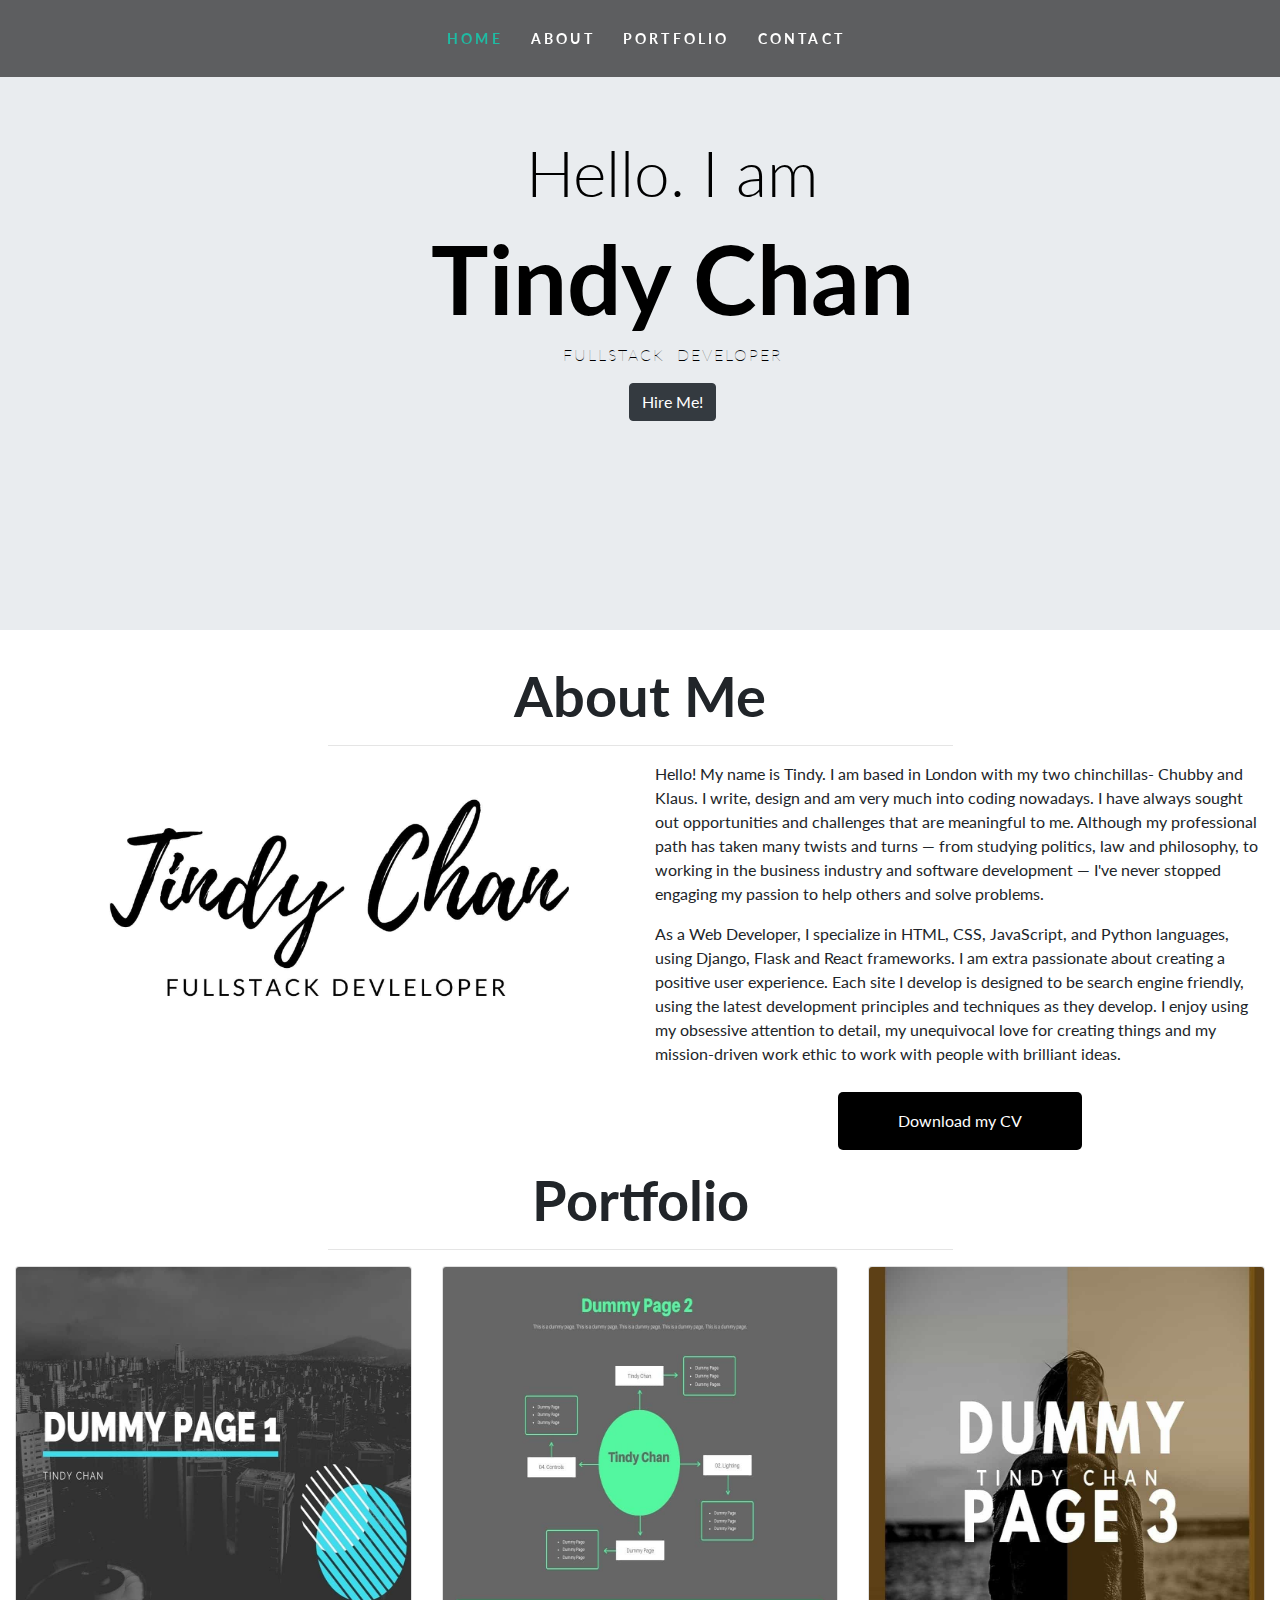
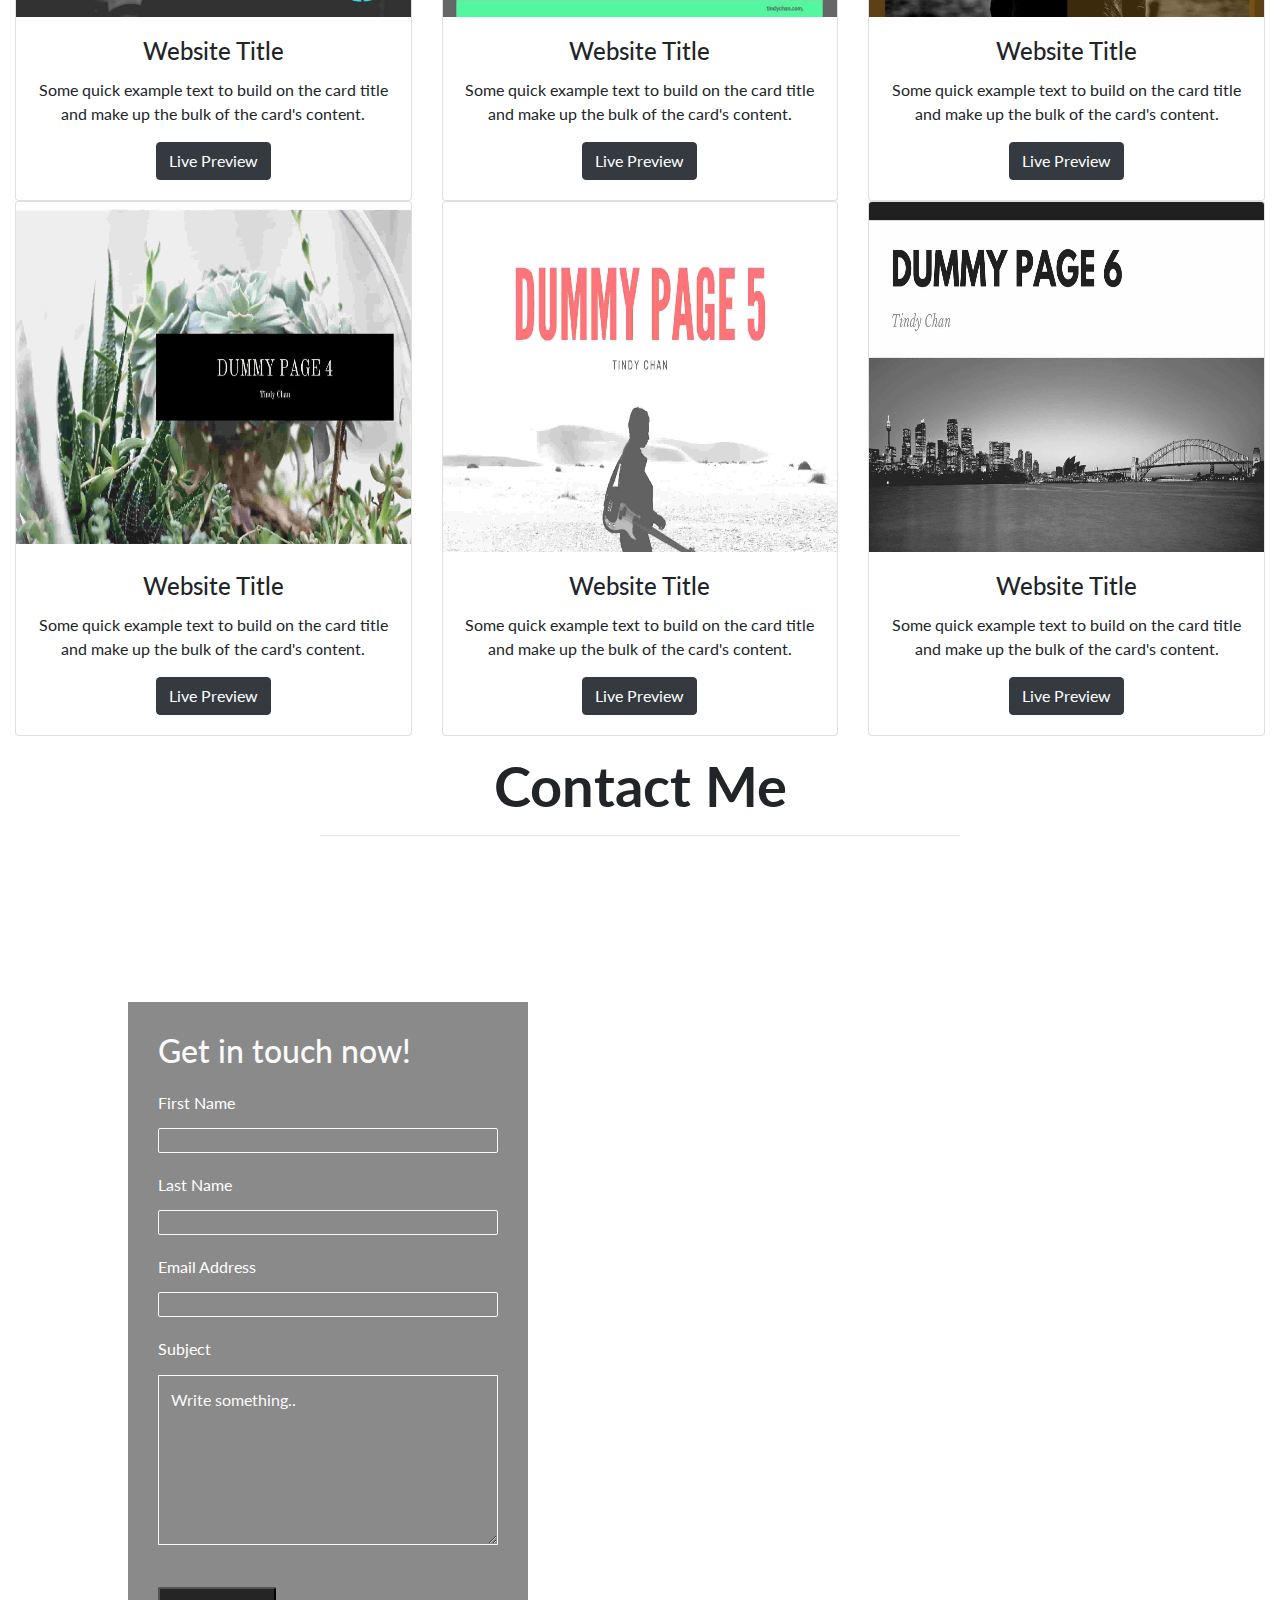
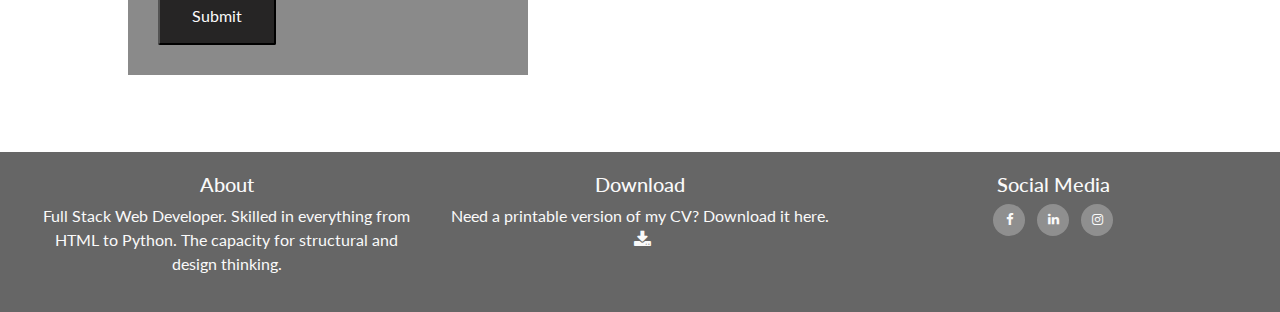
==== index.html @ 64ea7c73 "Edit width and height of logo in about section" ====
<!DOCTYPE html>
<html lang="en">
   <head>
      <meta charset="UTF-8">
      <meta name="viewport" content="width=device-width, initial-scale=1.0">
      <meta name="description" content="This is Tindy Chan's portfolio.">
      <meta name="theme-color" content="#ffffff">
      <link rel="stylesheet" href="css/bootstrap.min.css">
      <link rel="stylesheet" href="https://stackpath.bootstrapcdn.com/font-awesome/4.7.0/css/font-awesome.min.css" integrity="sha384-wvfXpqpZZVQGK6TAh5PVlGOfQNHSoD2xbE+QkPxCAFlNEevoEH3Sl0sibVcOQVnN" crossorigin="anonymous">
      <link href="assets/css/style.css" rel="stylesheet" type="text/css" />
      <title>Tindy Chan</title>
   </head>
   <body data-spy="scroll" data-target="#navbarResponsive">
      <!--Navigation Start-->
      <nav class="navbar navbar-expand-lg navbar-dark bg-dark fixed-top">
         <button class="navbar-toggler" type="button" data-toggle="collapse" data-target="#navbarResponsive">
         <span class="navbar-toggler-icon"></span>
         </button>
         <div class="collapse navbar-collapse" id="navbarResponsive">
            <ul class="navbar-nav mx-auto">
               <li class="nav-item">
                  <a class="nav-link" href="#home">Home</a>
               </li>
               <li class="nav-item">
                  <a class="nav-link" href="#about">About</a>
               </li>
               <li class="nav-item">
                  <a class="nav-link" href="#portfolio">Portfolio</a>
               </li>
               <li class="nav-item">
                  <a class="nav-link" href="#contact">Contact</a>
               </li>
            </ul>
         </div>
      </nav>
      <!--Navigation End-->
      <section id="home">
         <!--Landing Page Start-->
         <div class="jumbotron text-center">
            <div class="intro">
               <h5>Hello. I am </h5>
               <h1>Tindy Chan</h1>
               <p>Fullstack Developer</p>
               <a href="#contact" target="_blank" class="btn btn-dark">Hire Me!</a>
            </div>
         </div>
      </section>
      <!--Landing Page End-->
      <!--About Start -->
      <section id="about" class="offset container-fluid mt-3">
         <div class="post-heading text-center">
            <h3 class="display-4 font-weight-bold">About Me</h3>
            <hr class="w-50 mx-auto">
         </div>
         <div class="row">
            <div class="col-lg-6 col-md-6 col-12">
               <img src="assets/img/p.jpg" width="1024" height="768" alt="logo" class="img-fluid">
            </div>
            <div class="col-lg-6 col-md-6 col-12">
               <p>
                  Hello! My name is Tindy. 
                  I am based in London with my two chinchillas- Chubby and Klaus. 
                  I write, design and am very much into coding nowadays. 
                  I have always sought out opportunities and challenges that are meaningful to me. 
                  Although my professional path has taken many twists and turns — from studying politics, law and philosophy, to working in the business industry and software development — I've never stopped engaging my passion to help others and solve problems.
               <p>
               <p>
                  As a Web Developer, I specialize in HTML, CSS, JavaScript, and Python languages, using Django, Flask and React frameworks.
                  I am extra passionate about creating a positive user experience. 
                  Each site I develop is designed to be search engine friendly, using the latest development principles and techniques as they develop. 
                  I enjoy using my obsessive attention to detail, my unequivocal love for creating things and my mission-driven work ethic to work with people with brilliant ideas.
               <p>
               <div class="text-center">
                  <a href="assets/cv/cv.pdf" class="btn btn-dark" role="button" aria-pressed="true" download="tindychancv">Download my CV</a>
               </div>
            </div>
         </div>
      </section>
      <!--About End-->
      <!--Portfolio -->
      <section id="portfolio" class="offset container-fluid mt-3">
         <div class="post-heading text-center">
            <h3 class="display-4 font-weight-bold">Portfolio</h3>
            <hr class="w-50 mx-auto">
         </div>
         <div class="row">
            <div class="col-lg-4 col-md-6 col-12 pn-5 text-center">
               <div class="card">
                  <img src="assets/img/dummypage1.jpg" class="card-img-top" width="350" height="350" alt="Dummy Page">
                  <div class="card-body">
                     <h4 class="card-title">Website Title</h4>
                     <p class="card-text">Some quick example text to build on the card title and make up the bulk of the card's content.</p>
                     <a href="#" class="btn btn-dark">Live Preview</a>
                  </div>
               </div>
            </div>
            <div class="col-lg-4 col-md-6 col-12 pn-5 text-center">
               <div class="card">
                  <img src="assets/img/dummypage2.jpg" class="card-img-top" width="350" height="350" alt="Dummy Page">
                  <div class="card-body">
                     <h4 class="card-title">Website Title</h4>
                     <p class="card-text">Some quick example text to build on the card title and make up the bulk of the card's content.</p>
                     <a href="#" class="btn btn-dark">Live Preview</a>
                  </div>
               </div>
            </div>
            <div class="col-lg-4 col-md-6 col-12 pn-5 text-center">
               <div class="card">
                  <img src="assets/img/dummypage3.jpg" class="card-img-top" width="350" height="350" alt="Dummy Page">
                  <div class="card-body">
                     <h4 class="card-title">Website Title</h4>
                     <p class="card-text">Some quick example text to build on the card title and make up the bulk of the card's content.</p>
                     <a href="#" class="btn btn-dark">Live Preview</a>
                  </div>
               </div>
            </div>
            <div class="col-lg-4 col-md-6 col-12 pn-5 text-center">
               <div class="card">
                  <img src="assets/img/dummypage4.jpg" class="card-img-top" width="350" height="350" alt="Dummy Page">
                  <div class="card-body">
                     <h4 class="card-title">Website Title</h4>
                     <p class="card-text">Some quick example text to build on the card title and make up the bulk of the card's content.</p>
                     <a href="#" class="btn btn-dark">Live Preview</a>
                  </div>
               </div>
            </div>
            <div class="col-lg-4 col-md-6 col-12 pn-5 text-center">
               <div class="card">
                  <img src="assets/img/dummypage5.jpg" class="card-img-top" width="350" height="350" alt="Dummy Page">
                  <div class="card-body">
                     <h4 class="card-title">Website Title</h4>
                     <p class="card-text">Some quick example text to build on the card title and make up the bulk of the card's content.</p>
                     <a href="#" class="btn btn-dark">Live Preview</a>
                  </div>
               </div>
            </div>
            <div class="col-lg-4 col-md-6 col-12 pn-5 text-center">
               <div class="card">
                  <img src="assets/img/dummypage6.jpg" class="card-img-top" width="350" height="350" alt="Dummy Page">
                  <div class="card-body">
                     <h4 class="card-title">Website Title</h4>
                     <p class="card-text">Some quick example text to build on the card title and make up the bulk of the card's content.</p>
                     <a href="#" class="btn btn-dark">Live Preview</a>
                  </div>
               </div>
            </div>
         </div>
      </section>
      <!--Portfolio End -->
      <!--Contact Start-->
      <section id="contact" class="offset container-fluid mt-3 p-0">
         <div class="post-heading text-center">
            <h3 class="display-4 font-weight-bold">Contact Me</h3>
            <hr class="w-50 mx-auto">
         </div>
      <div class="form-section">
         <form method="POST" action="https://formdump.codeinstitute.net/" class="contactme">
            <h2>Get in touch now!</h2>
            <label for="fname">First Name</label>
            <input type="text" id="fname" name="first_name" class="text-input" required />
            <label for="lname">Last Name</label>
            <input type="text" id="lname" name="last_name" class="text-input" required/>
            <label for="email">Email Address</label>
            <input id="email" type="email" name="email_address" class="text-input" required/>
            <label for="subject">Subject</label>
            <textarea id="subject" name="subject" placeholder="Write something.." style="height:170px" required></textarea>
            <input type="submit" value="Submit" class="submit"/>
         </form>
      </div>
      </section>
      <!--Contact End-->
      <!--Footer Start-->
      <footer class="container-fluid">
         <div id="footer-details" class="row">
            <div class="col-sm-4">
               <h5 class="uppercase general-sub">About</h5>
               <p class="inline-block">
                  Full Stack Web Developer. Skilled in everything from HTML to Python. The capacity for structural and design thinking.
               </p>
            </div>
            <div class="col-sm-4">
               <h5 class="uppercase general-sub">Download</h5>
               <p class="inline-block">
                  Need a printable version of my CV? Download it here.
                  <a href="assets/cv/cv.pdf" target="_blank" class="cv-pdf">
                  <i class="fa fa-download" aria-hidden="true"></i>
                  <span class="sr-only">Download link.</span>
                  </a>
               </p>
            </div>
            <div class="col-sm-4">
               <h5 class="uppercase general-sub">Social Media</h5>
               <ul class="list-inline social-links">
                  <li class="list-inline-item">
                     <a target="_blank" rel="noopener" href="https://www.facebook.com/profile.php?id=589057347">
                     <i class="fa fa-facebook" aria-hidden="true"></i>
                     <span class="sr-only">Facebook</span>
                     </a>
                  </li>
                  <li class="list-inline-item">
                     <a target="_blank" rel="noopener" href="https://www.linkedin.com/in/tindychan/">
                     <i class="fa fa-linkedin" aria-hidden="true"></i>
                     <span class="sr-only">LinkedIn</span>
                     </a>
                  </li>
                  <li class="list-inline-item">
                     <a target="_blank" rel="noopener" href="https://www.instagram.com/tindy.c/?hl=en">
                     <i class="fa fa-instagram" aria-hidden="true"></i>
                     <span class="sr-only">Instagram</span>
                     </a>
                  </li>
               </ul>
            </div>
         </div>
      </footer>
      <!--Footer End-->
      <!--Script Source Files-->
      <script src="js/jquery.min.js"></script>
      <script src="js/bootstrap.min.js"></script>
      <script src="js/script.js"></script>
      <!--End Script Source Files-->
   </body>
</html>
---- assets/css/style.css ----
@import url('https://fonts.googleapis.com/css2?family=Lato:ital@1&family=Oswald:wght@200&display=swap');

body {
    font-family: 'Lato', sans-serif;
    margin: 0;
    padding: 0;
    box-sizing: border-box;
    overflow-x: hidden;
}

/* -----------------------Header */

.navbar {
    overflow: hidden;
    position: fixed;
    width: 100%;
    text-transform: uppercase;
    font-size: 14px;
    font-weight: 700;
    letter-spacing: 0.2rem;
    background: rgba(0, 0, 0, 0.6) !important;
    padding: 20px 0;
}

.navbar-dark .navbar-nav .nav-link {
    color: #ffffff;
    padding-left: 20px;
}

.navbar-dark .navbar-nav .nav-link.active,
.navbar-dark .navbar-nav .nav-link:hover{
    color: #1ebba3;
}

.jumbotron{
    background-image: url(https://images.unsplash.com/photo-1474929743204-8f756140cb14?ixlib=rb-1.2.1&ixid=eyJhcHBfaWQiOjEyMDd9&auto=format&fit=crop&w=1950&q=80);
    height: 80vh;
    background-size: cover;
    background-position: center;
    color: #ffffff;
    border-radius: 0px !important;
    z-index: 1;
}

.jumbotron h5 {
    font-size: 4em;
    font-weight: 300;
    color: #000000;
}

.jumbotron h1 {
    font-size: 5em;
    font-weight: bolder;
    color: #000000;
}

.jumbotron p {
    font-size: 1em;
    text-transform: uppercase;
    font-weight: lighter;
    color: #000000;
    word-spacing: 5px;
    letter-spacing: 2px;
}
.intro {
    position: absolute;
    top:15%;
    width: 100%;
    max-width: 100%;
}

/* -----------------------About Styles */

.about-text-button {
    width: 120px;
    height: 40px;
    color: #ffffff;
    outline: none;
    border: none;
    background-color: #262525;
}

#about .btn {
    border: 2px solid transparent;
    width: 40%;
    padding: 15px 22px;
    background: #000000;
    border-radius: 5px;
    margin-top: 10px;
}

#about .btn a{
    color: #ffffff;
    text-decoration: none;
    font-size: 1em;
    font-weight: bold;
    text-transform: uppercase;
}

#about .btn:hover{
    border: 2px solid #1ebba3;
    cursor: pointer;
}

/* -----------------------Contact Styles */

.form-section {
    clear: left;
    background: url("https://images.unsplash.com/photo-1554415707-6e8cfc93fe23?ixlib=rb-1.2.1&ixid=eyJhcHBfaWQiOjEyMDd9&auto=format&fit=crop&w=1600&q=60");
    background-size: cover;
    background-position: center;
    height: 900px;
}

.contactme {
  margin-top: 150px;
  color: #fff;
  background-color: rgba(60, 60, 60, 0.6);
  max-width: 400px;
  position: absolute; 
  left: 10%;
  right: 10%;
  padding: 30px;
}
.contactme > h2{
  color: #fafafa;
  margin-bottom: 20px;
}

.text-input{
  background-color: transparent;
  color: #fafafa;
  width: 100%;
  height:25px;
  margin:5px 0px 20px;
  border:1px solid #fafafa;
  border-radius: 2px;
}

.text-input:hover{
  border-color: #1ebba3;
}

#subject {
background-color: transparent;
color: #fafafa;
width: 100%;
padding: 12px;
border:1px solid #fafafa;
margin-top: 6px;
margin-bottom: 16px;
resize: vertical;
}

#subject:hover{
  border-color: #1ebba3;
}

::placeholder { 
  color: #fafafa;
}

.submit{
  margin-top: 20px;
  border-radius: 2px;
  padding-top: 15px;
  padding-right: 32px;
  padding-bottom: 15px;
  padding-left: 32px;
  text-align: center;
  font-size: 100%;
  background-color: #262525;
  color: #fafafa;
  display: block;
}

.submit:hover{
    border: 2px solid #1ebba3;
    cursor: pointer;
}

/* ----------------------------------------Footer */

footer {
    background-color: rgba(0, 0, 0, 0.6);
    color: #fafafa;
    min-height: 120px;
    margin: 0;
    text-align: center;
}

.cv-pdf i {
    font-size: 18px;
    color: #fafafa;
    text-align: center;
    padding-left: 5px;
    transition: all 0.35s ease-in-out;
    -moz-transition: all 0.35s ease-in-out;
    -webkit-transition: all 0.35s ease-in-out;
    -o-transition: all 0.35s ease-in-out;
}

.cv-pdf i:hover {
    color: #1ebba3;
}

.social-links {
    padding-bottom: 15px;
}

.social-links li a i {
    width: 32px;
    height: 32px;
    padding: 12px 0;
    border-radius: 50%;
    font-size: 13px;
    line-height: 7px;
    text-align: center;
    color: #fafafa;
    background: #8f8f8f;
    transition: all 0.35s ease-in-out;
    -moz-transition: all 0.35s ease-in-out;
    -webkit-transition: all 0.35s ease-in-out;
    -o-transition: all 0.35s ease-in-out;
}

.social-links li a i:hover {
    background: #1ebba3;
}

#footer-details {
    padding: 20px;
}

/* ----------------------------------------Media Query */
/* Smartphones (portrait and landscape) ----------- */
@media only screen
and (min-width : 320px)
and (max-width : 480px) {
.jumbotron h5 {
    font-size: 1em;
}

.jumbotron h1 {
    font-size: 2em;
}

.jumbotron p {
    font-size: 0.7em;
}

.jumbotron {
    height: 50vh;
}
}

 
/* iPads (portrait and landscape) ----------- */
@media only screen 
  and (min-width: 768px) 
  and (max-width: 1024px) 
  and (-webkit-min-device-pixel-ratio: 1) {
.jumbotron h5 {
    font-size: 4em;
}

.jumbotron h1 {
    font-size: 6em;
}

.jumbotron p {
    font-size: 1em;
}

.jumbotron {
    height: 50vh;
}
}
 
/* Desktops and laptops ----------- */
@media only screen
and (min-width : 1224px) {
.jumbotron h5 {
    font-size: 4em;
}

.jumbotron h1 {
    font-size: 6em;
}

.jumbotron p {
    font-size: 1em;
}

.jumbotron {
    height: 70vh;
}
}
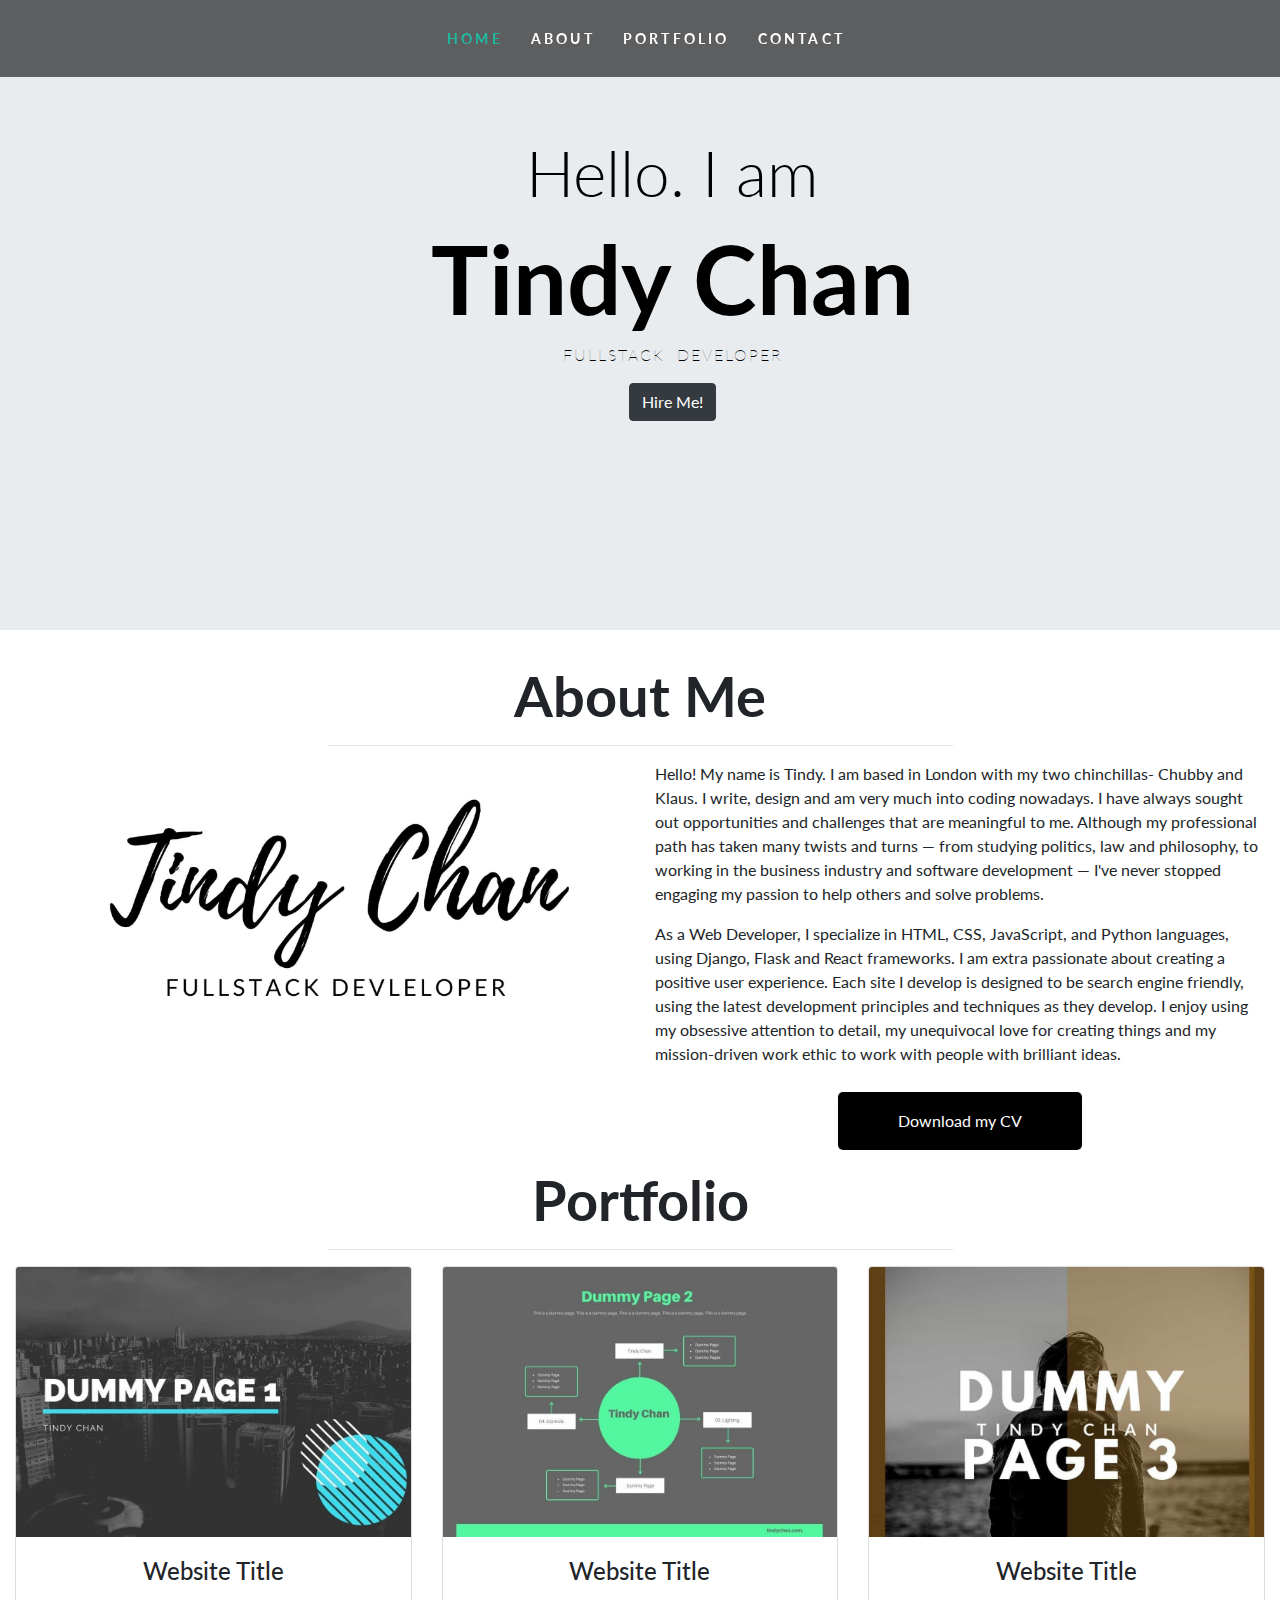
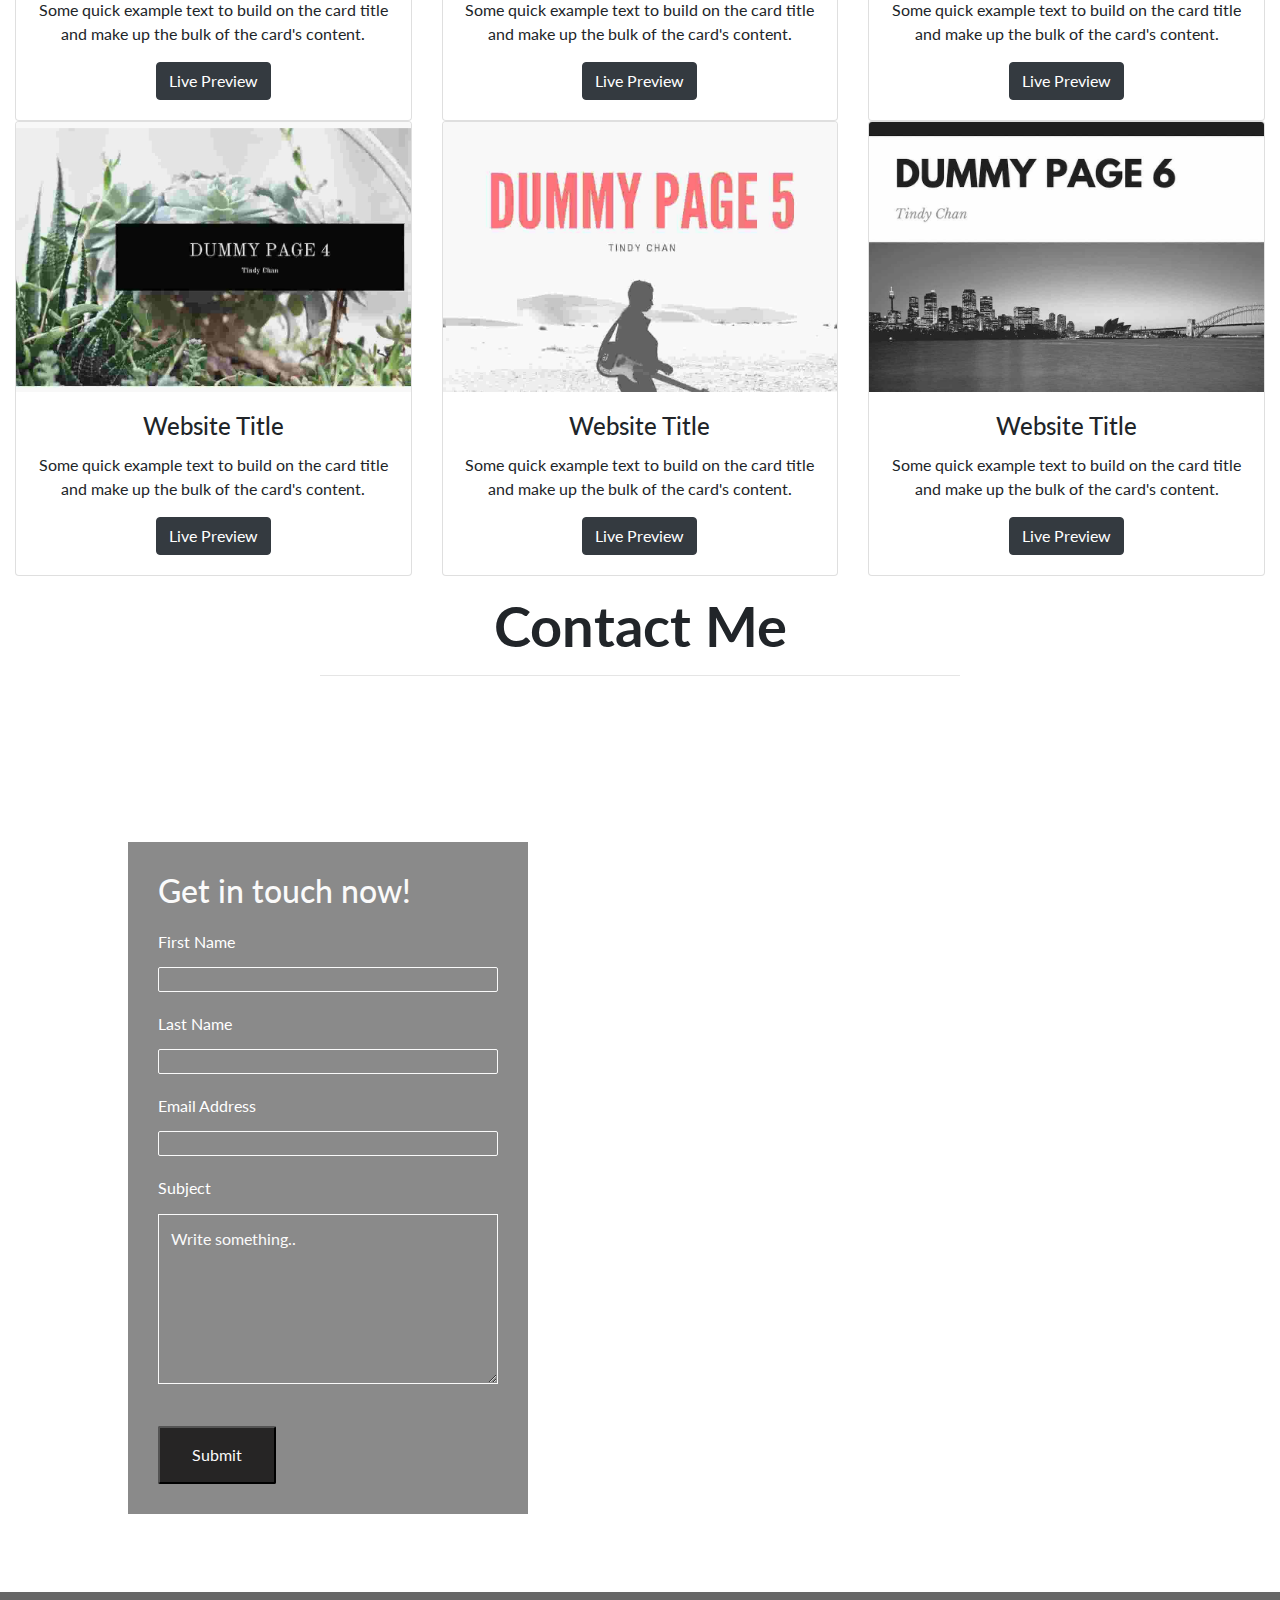
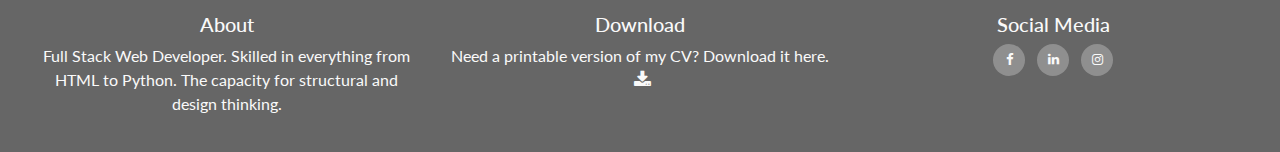
==== commit 772dc73e: "Improve img aspect ratio" ====
--- a/index.html
+++ b/index.html
@@ -41,7 +41,7 @@
                <h5>Hello. I am </h5>
                <h1>Tindy Chan</h1>
                <p>Fullstack Developer</p>
-               <a href="#contact" target="_blank" class="btn btn-dark">Hire Me!</a>
+               <a href="#contact" class="btn btn-dark">Hire Me!</a>
             </div>
          </div>
       </section>
@@ -86,57 +86,57 @@
          <div class="row">
             <div class="col-lg-4 col-md-6 col-12 pn-5 text-center">
                <div class="card">
-                  <img src="assets/img/dummypage1.jpg" class="card-img-top" width="350" height="350" alt="Dummy Page">
-                  <div class="card-body">
-                     <h4 class="card-title">Website Title</h4>
-                     <p class="card-text">Some quick example text to build on the card title and make up the bulk of the card's content.</p>
-                     <a href="#" class="btn btn-dark">Live Preview</a>
-                  </div>
-               </div>
-            </div>
-            <div class="col-lg-4 col-md-6 col-12 pn-5 text-center">
-               <div class="card">
-                  <img src="assets/img/dummypage2.jpg" class="card-img-top" width="350" height="350" alt="Dummy Page">
-                  <div class="card-body">
-                     <h4 class="card-title">Website Title</h4>
-                     <p class="card-text">Some quick example text to build on the card title and make up the bulk of the card's content.</p>
-                     <a href="#" class="btn btn-dark">Live Preview</a>
-                  </div>
-               </div>
-            </div>
-            <div class="col-lg-4 col-md-6 col-12 pn-5 text-center">
-               <div class="card">
-                  <img src="assets/img/dummypage3.jpg" class="card-img-top" width="350" height="350" alt="Dummy Page">
-                  <div class="card-body">
-                     <h4 class="card-title">Website Title</h4>
-                     <p class="card-text">Some quick example text to build on the card title and make up the bulk of the card's content.</p>
-                     <a href="#" class="btn btn-dark">Live Preview</a>
-                  </div>
-               </div>
-            </div>
-            <div class="col-lg-4 col-md-6 col-12 pn-5 text-center">
-               <div class="card">
-                  <img src="assets/img/dummypage4.jpg" class="card-img-top" width="350" height="350" alt="Dummy Page">
-                  <div class="card-body">
-                     <h4 class="card-title">Website Title</h4>
-                     <p class="card-text">Some quick example text to build on the card title and make up the bulk of the card's content.</p>
-                     <a href="#" class="btn btn-dark">Live Preview</a>
-                  </div>
-               </div>
-            </div>
-            <div class="col-lg-4 col-md-6 col-12 pn-5 text-center">
-               <div class="card">
-                  <img src="assets/img/dummypage5.jpg" class="card-img-top" width="350" height="350" alt="Dummy Page">
-                  <div class="card-body">
-                     <h4 class="card-title">Website Title</h4>
-                     <p class="card-text">Some quick example text to build on the card title and make up the bulk of the card's content.</p>
-                     <a href="#" class="btn btn-dark">Live Preview</a>
-                  </div>
-               </div>
-            </div>
-            <div class="col-lg-4 col-md-6 col-12 pn-5 text-center">
-               <div class="card">
-                  <img src="assets/img/dummypage6.jpg" class="card-img-top" width="350" height="350" alt="Dummy Page">
+                  <img src="assets/img/dummypage1.jpg" class="card-img-top" width="350" height="100%" alt="Dummy Page">
+                  <div class="card-body">
+                     <h4 class="card-title">Website Title</h4>
+                     <p class="card-text">Some quick example text to build on the card title and make up the bulk of the card's content.</p>
+                     <a href="#" class="btn btn-dark">Live Preview</a>
+                  </div>
+               </div>
+            </div>
+            <div class="col-lg-4 col-md-6 col-12 pn-5 text-center">
+               <div class="card">
+                  <img src="assets/img/dummypage2.jpg" class="card-img-top" width="350" height="100%" alt="Dummy Page">
+                  <div class="card-body">
+                     <h4 class="card-title">Website Title</h4>
+                     <p class="card-text">Some quick example text to build on the card title and make up the bulk of the card's content.</p>
+                     <a href="#" class="btn btn-dark">Live Preview</a>
+                  </div>
+               </div>
+            </div>
+            <div class="col-lg-4 col-md-6 col-12 pn-5 text-center">
+               <div class="card">
+                  <img src="assets/img/dummypage3.jpg" class="card-img-top" width="350" height="100%" alt="Dummy Page">
+                  <div class="card-body">
+                     <h4 class="card-title">Website Title</h4>
+                     <p class="card-text">Some quick example text to build on the card title and make up the bulk of the card's content.</p>
+                     <a href="#" class="btn btn-dark">Live Preview</a>
+                  </div>
+               </div>
+            </div>
+            <div class="col-lg-4 col-md-6 col-12 pn-5 text-center">
+               <div class="card">
+                  <img src="assets/img/dummypage4.jpg" class="card-img-top" width="350" height="100%" alt="Dummy Page">
+                  <div class="card-body">
+                     <h4 class="card-title">Website Title</h4>
+                     <p class="card-text">Some quick example text to build on the card title and make up the bulk of the card's content.</p>
+                     <a href="#" class="btn btn-dark">Live Preview</a>
+                  </div>
+               </div>
+            </div>
+            <div class="col-lg-4 col-md-6 col-12 pn-5 text-center">
+               <div class="card">
+                  <img src="assets/img/dummypage5.jpg" class="card-img-top" width="350" height="100%" alt="Dummy Page">
+                  <div class="card-body">
+                     <h4 class="card-title">Website Title</h4>
+                     <p class="card-text">Some quick example text to build on the card title and make up the bulk of the card's content.</p>
+                     <a href="#" class="btn btn-dark">Live Preview</a>
+                  </div>
+               </div>
+            </div>
+            <div class="col-lg-4 col-md-6 col-12 pn-5 text-center">
+               <div class="card">
+                  <img src="assets/img/dummypage6.jpg" class="card-img-top" width="350" height="100%" alt="Dummy Page">
                   <div class="card-body">
                      <h4 class="card-title">Website Title</h4>
                      <p class="card-text">Some quick example text to build on the card title and make up the bulk of the card's content.</p>
@@ -153,20 +153,20 @@
             <h3 class="display-4 font-weight-bold">Contact Me</h3>
             <hr class="w-50 mx-auto">
          </div>
-      <div class="form-section">
-         <form method="POST" action="https://formdump.codeinstitute.net/" class="contactme">
-            <h2>Get in touch now!</h2>
-            <label for="fname">First Name</label>
-            <input type="text" id="fname" name="first_name" class="text-input" required />
-            <label for="lname">Last Name</label>
-            <input type="text" id="lname" name="last_name" class="text-input" required/>
-            <label for="email">Email Address</label>
-            <input id="email" type="email" name="email_address" class="text-input" required/>
-            <label for="subject">Subject</label>
-            <textarea id="subject" name="subject" placeholder="Write something.." style="height:170px" required></textarea>
-            <input type="submit" value="Submit" class="submit"/>
-         </form>
-      </div>
+         <div class="form-section">
+            <form method="POST" action="https://formdump.codeinstitute.net/" class="contactme">
+               <h2>Get in touch now!</h2>
+               <label for="fname">First Name</label>
+               <input type="text" id="fname" name="first_name" class="text-input" required />
+               <label for="lname">Last Name</label>
+               <input type="text" id="lname" name="last_name" class="text-input" required/>
+               <label for="email">Email Address</label>
+               <input id="email" type="email" name="email_address" class="text-input" required/>
+               <label for="subject">Subject</label>
+               <textarea id="subject" name="subject" placeholder="Write something.." style="height:170px" required></textarea>
+               <input type="submit" value="Submit" class="submit"/>
+            </form>
+         </div>
       </section>
       <!--Contact End-->
       <!--Footer Start-->
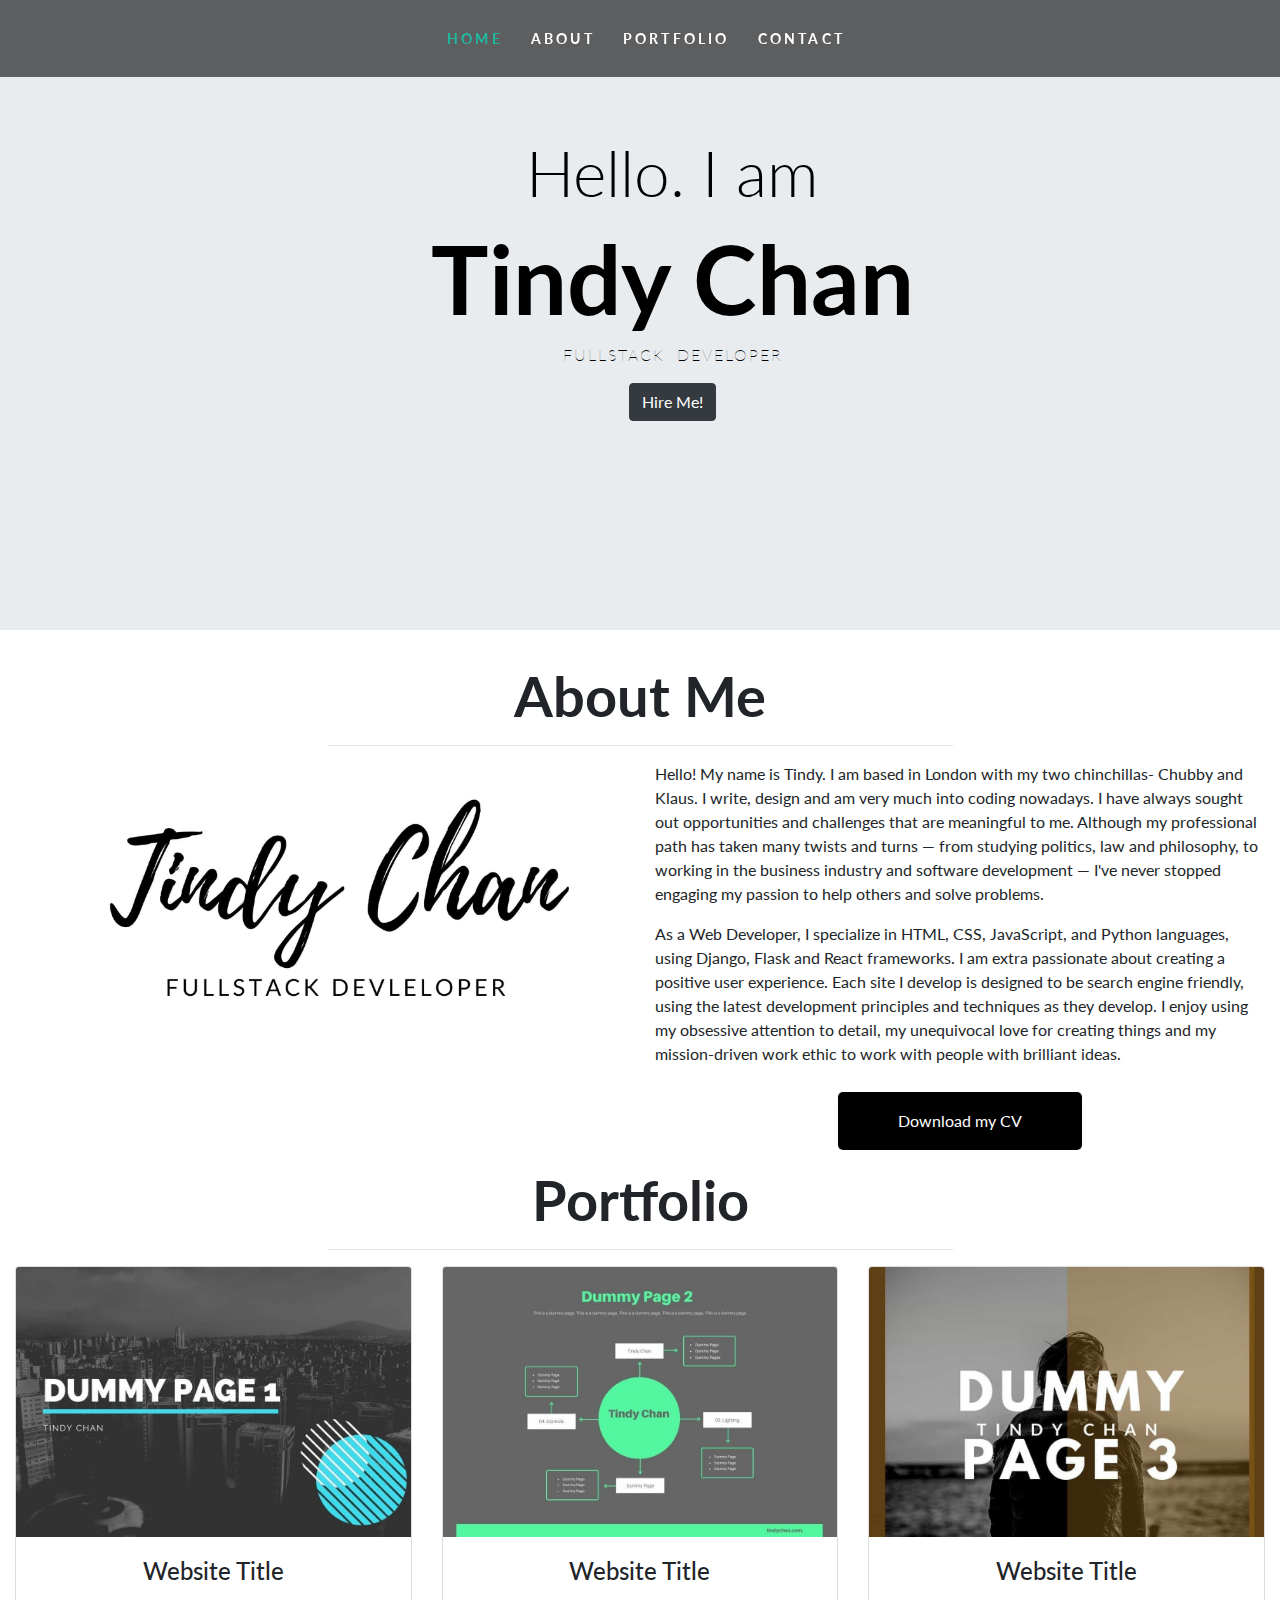
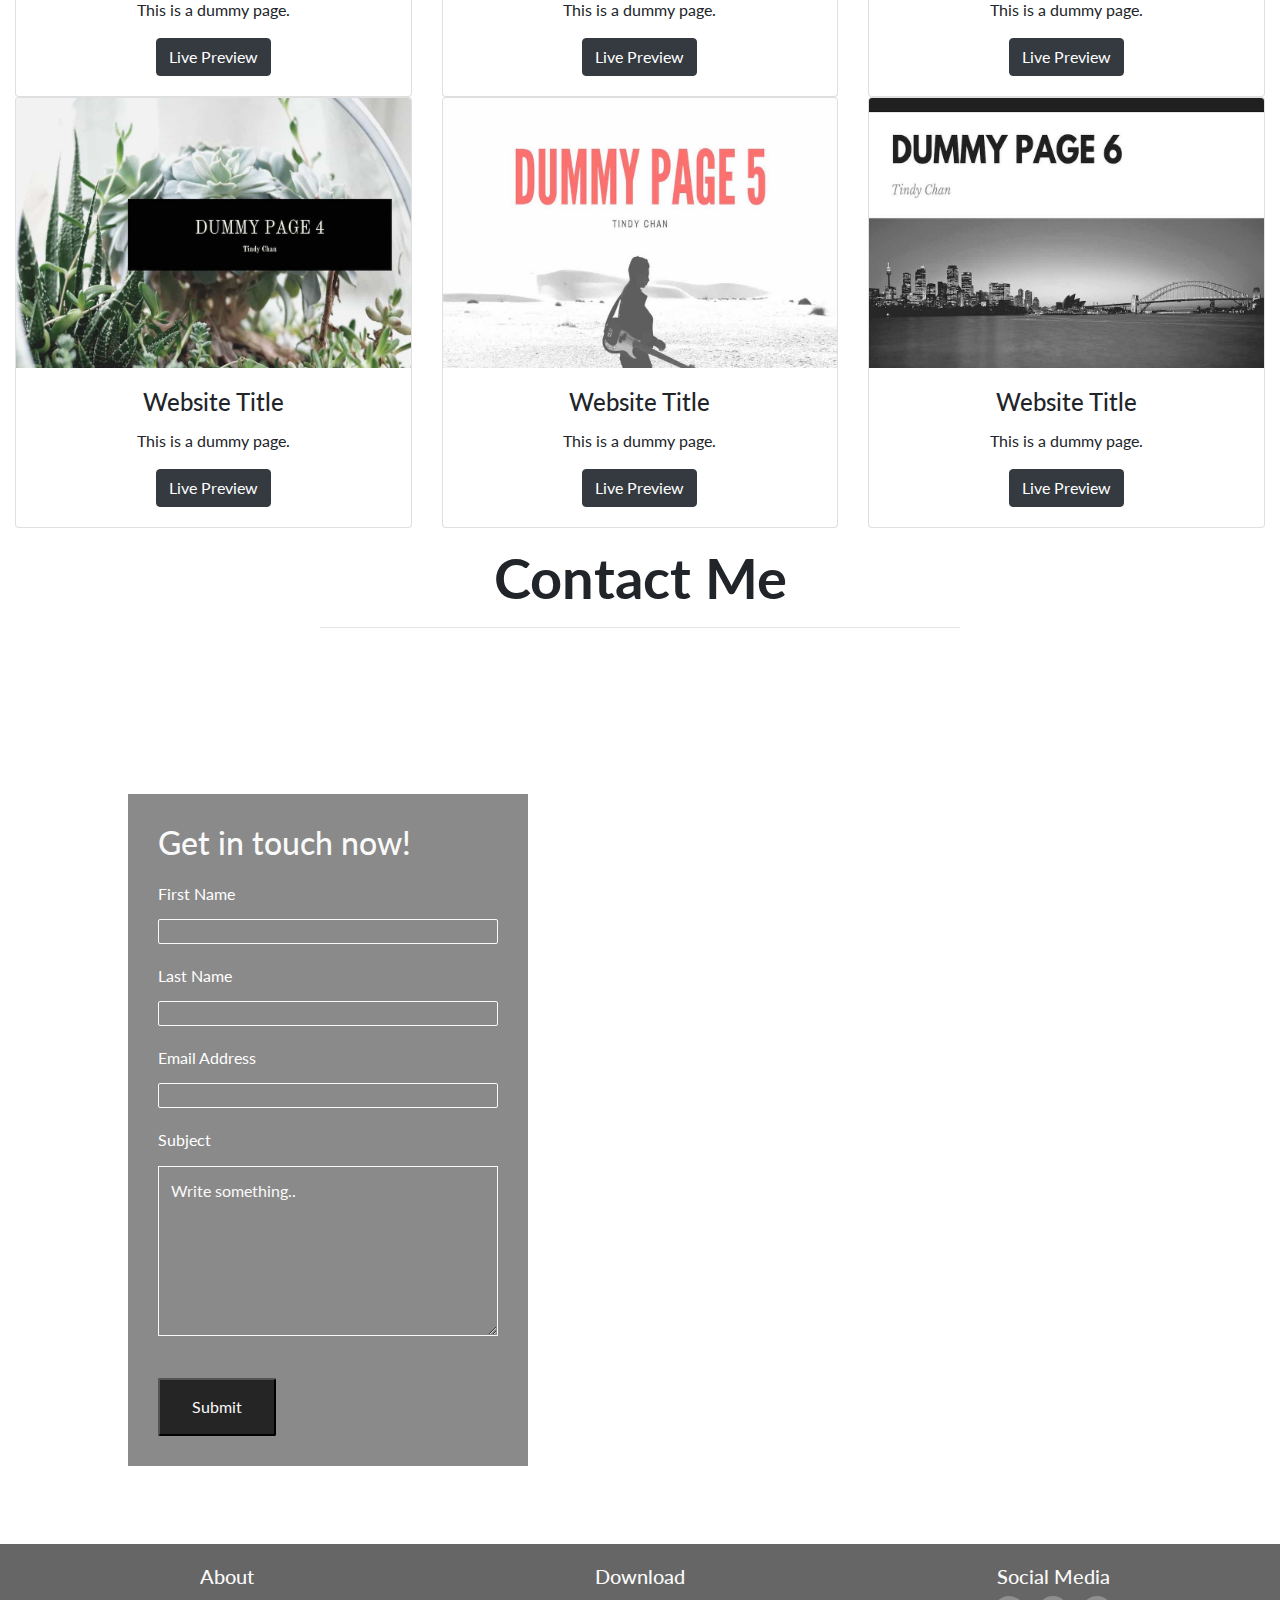
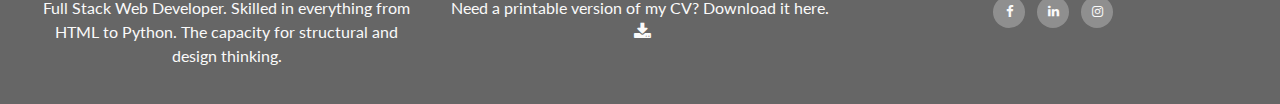
==== commit e7e9b84c: "Update p content in portfolio section" ====
--- a/index.html
+++ b/index.html
@@ -89,7 +89,7 @@
                   <img src="assets/img/dummypage1.jpg" class="card-img-top" width="350" height="100%" alt="Dummy Page">
                   <div class="card-body">
                      <h4 class="card-title">Website Title</h4>
-                     <p class="card-text">Some quick example text to build on the card title and make up the bulk of the card's content.</p>
+                     <p class="card-text">This is a dummy page.</p>
                      <a href="#" class="btn btn-dark">Live Preview</a>
                   </div>
                </div>
@@ -99,7 +99,7 @@
                   <img src="assets/img/dummypage2.jpg" class="card-img-top" width="350" height="100%" alt="Dummy Page">
                   <div class="card-body">
                      <h4 class="card-title">Website Title</h4>
-                     <p class="card-text">Some quick example text to build on the card title and make up the bulk of the card's content.</p>
+                     <p class="card-text">This is a dummy page.</p>
                      <a href="#" class="btn btn-dark">Live Preview</a>
                   </div>
                </div>
@@ -109,7 +109,7 @@
                   <img src="assets/img/dummypage3.jpg" class="card-img-top" width="350" height="100%" alt="Dummy Page">
                   <div class="card-body">
                      <h4 class="card-title">Website Title</h4>
-                     <p class="card-text">Some quick example text to build on the card title and make up the bulk of the card's content.</p>
+                     <p class="card-text">This is a dummy page.</p>
                      <a href="#" class="btn btn-dark">Live Preview</a>
                   </div>
                </div>
@@ -119,7 +119,7 @@
                   <img src="assets/img/dummypage4.jpg" class="card-img-top" width="350" height="100%" alt="Dummy Page">
                   <div class="card-body">
                      <h4 class="card-title">Website Title</h4>
-                     <p class="card-text">Some quick example text to build on the card title and make up the bulk of the card's content.</p>
+                     <p class="card-text">This is a dummy page.</p>
                      <a href="#" class="btn btn-dark">Live Preview</a>
                   </div>
                </div>
@@ -129,7 +129,7 @@
                   <img src="assets/img/dummypage5.jpg" class="card-img-top" width="350" height="100%" alt="Dummy Page">
                   <div class="card-body">
                      <h4 class="card-title">Website Title</h4>
-                     <p class="card-text">Some quick example text to build on the card title and make up the bulk of the card's content.</p>
+                     <p class="card-text">This is a dummy page.</p>
                      <a href="#" class="btn btn-dark">Live Preview</a>
                   </div>
                </div>
@@ -139,7 +139,7 @@
                   <img src="assets/img/dummypage6.jpg" class="card-img-top" width="350" height="100%" alt="Dummy Page">
                   <div class="card-body">
                      <h4 class="card-title">Website Title</h4>
-                     <p class="card-text">Some quick example text to build on the card title and make up the bulk of the card's content.</p>
+                     <p class="card-text">This is a dummy page.</p>
                      <a href="#" class="btn btn-dark">Live Preview</a>
                   </div>
                </div>
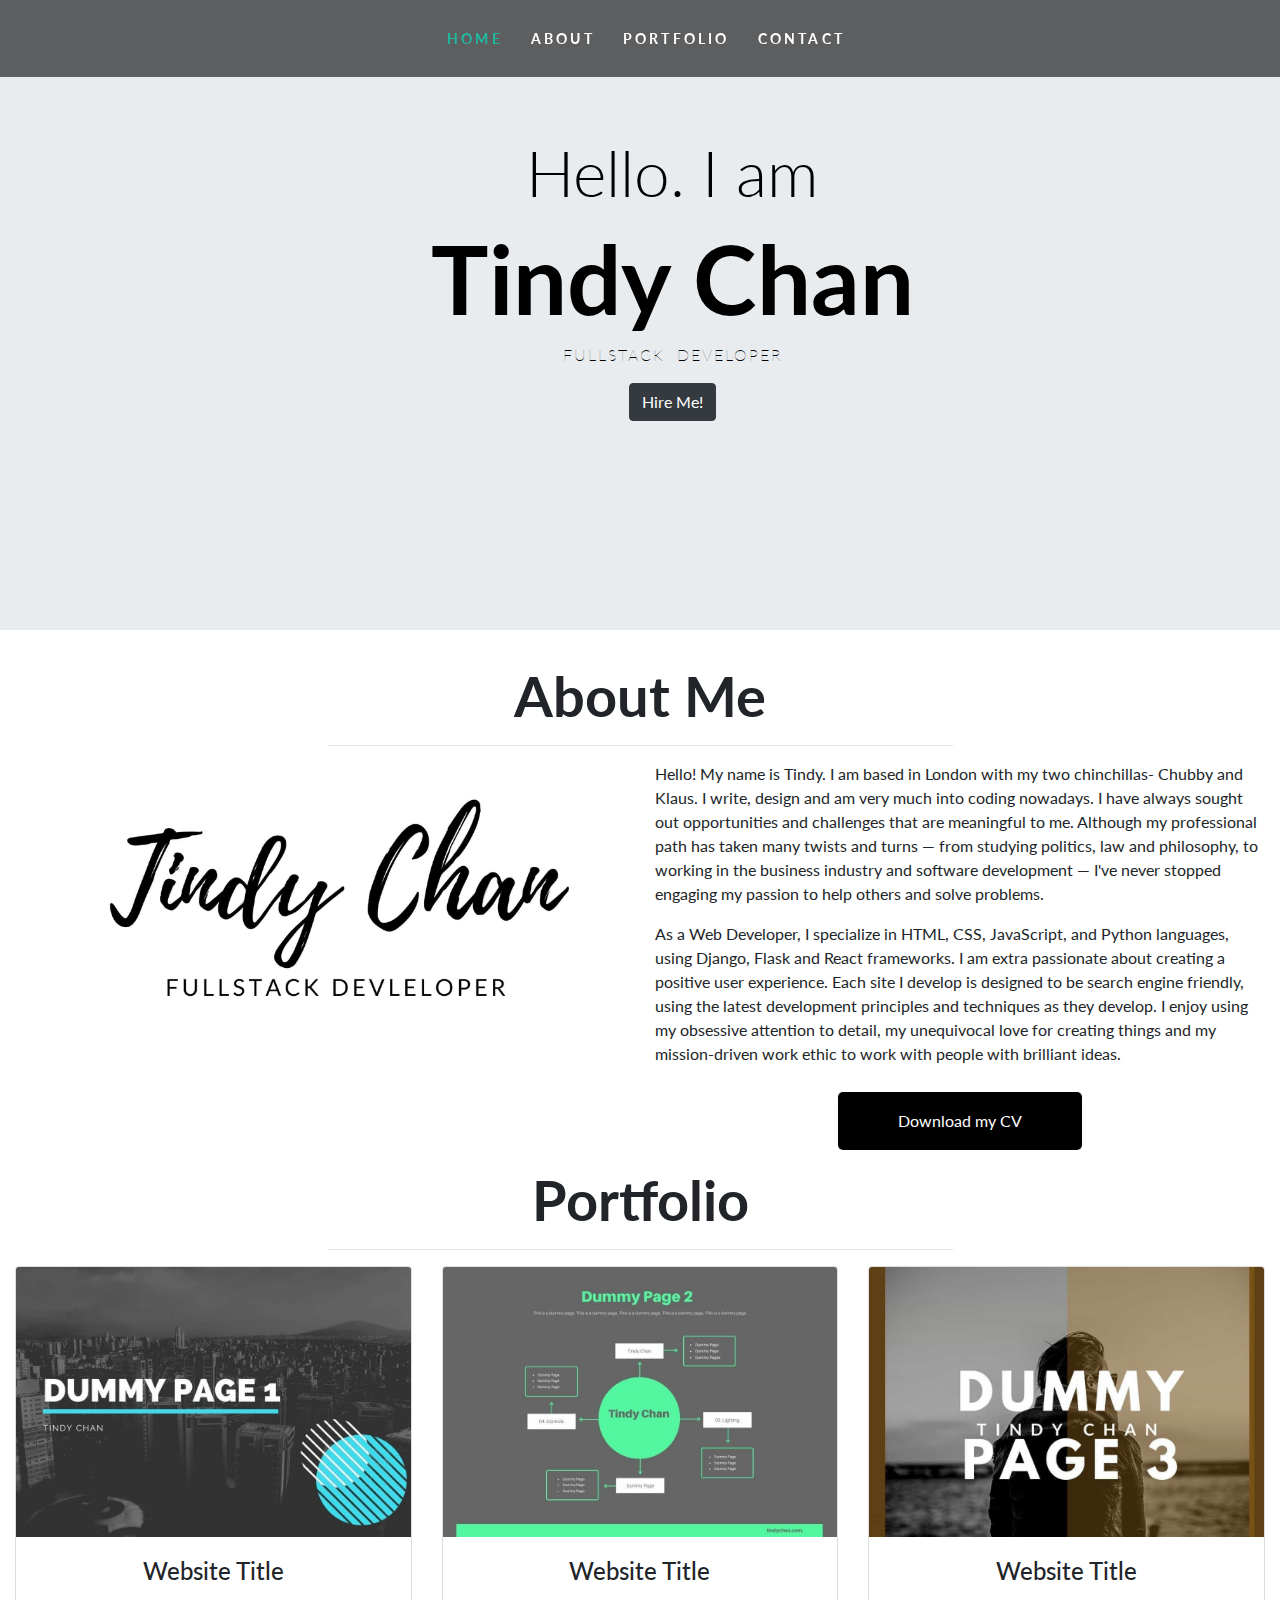
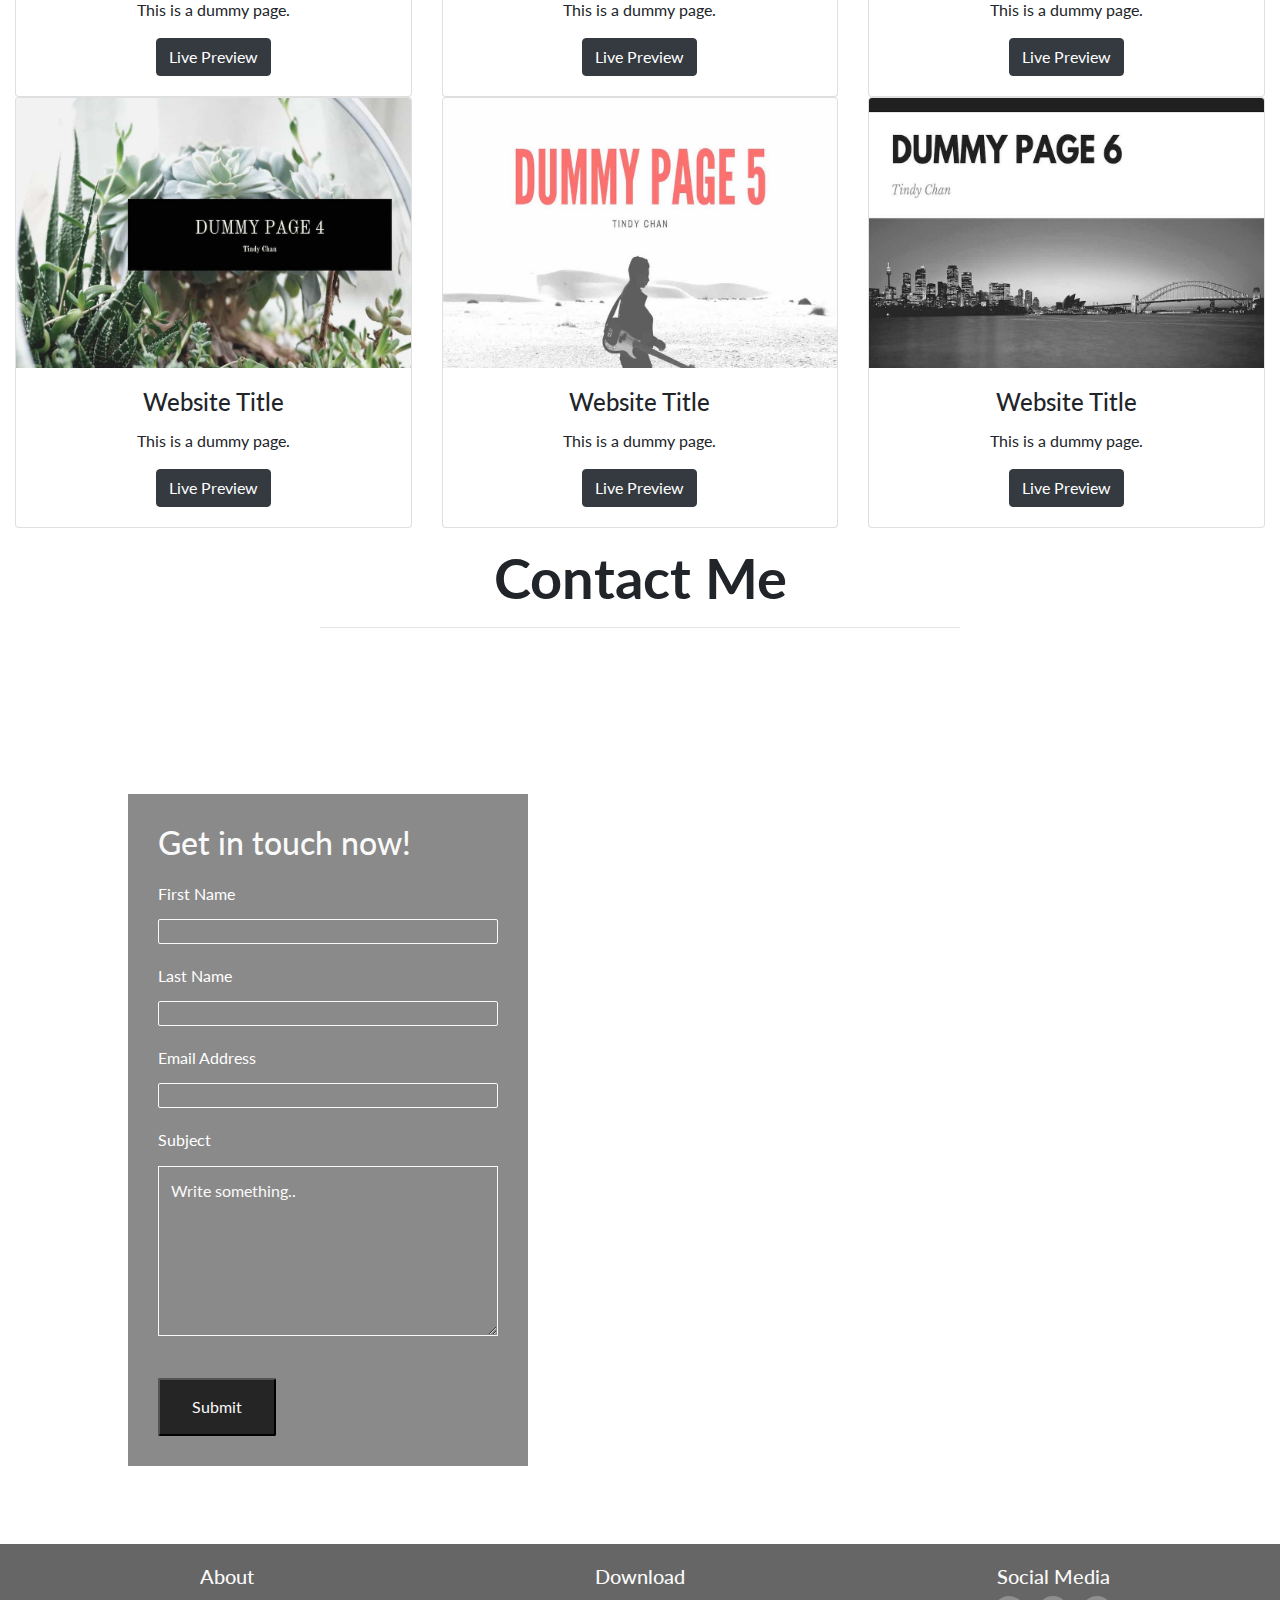
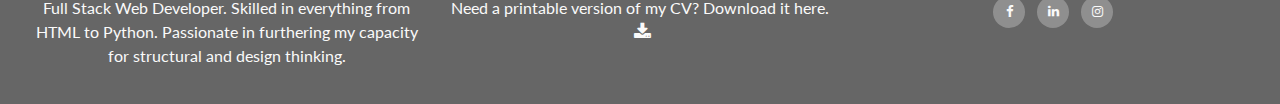
==== commit 0a76113c: "Update about text in footer" ====
--- a/index.html
+++ b/index.html
@@ -175,7 +175,7 @@
             <div class="col-sm-4">
                <h5 class="uppercase general-sub">About</h5>
                <p class="inline-block">
-                  Full Stack Web Developer. Skilled in everything from HTML to Python. The capacity for structural and design thinking.
+                  Full Stack Web Developer. Skilled in everything from HTML to Python. Passionate in furthering my capacity for structural and design thinking.
                </p>
             </div>
             <div class="col-sm-4">
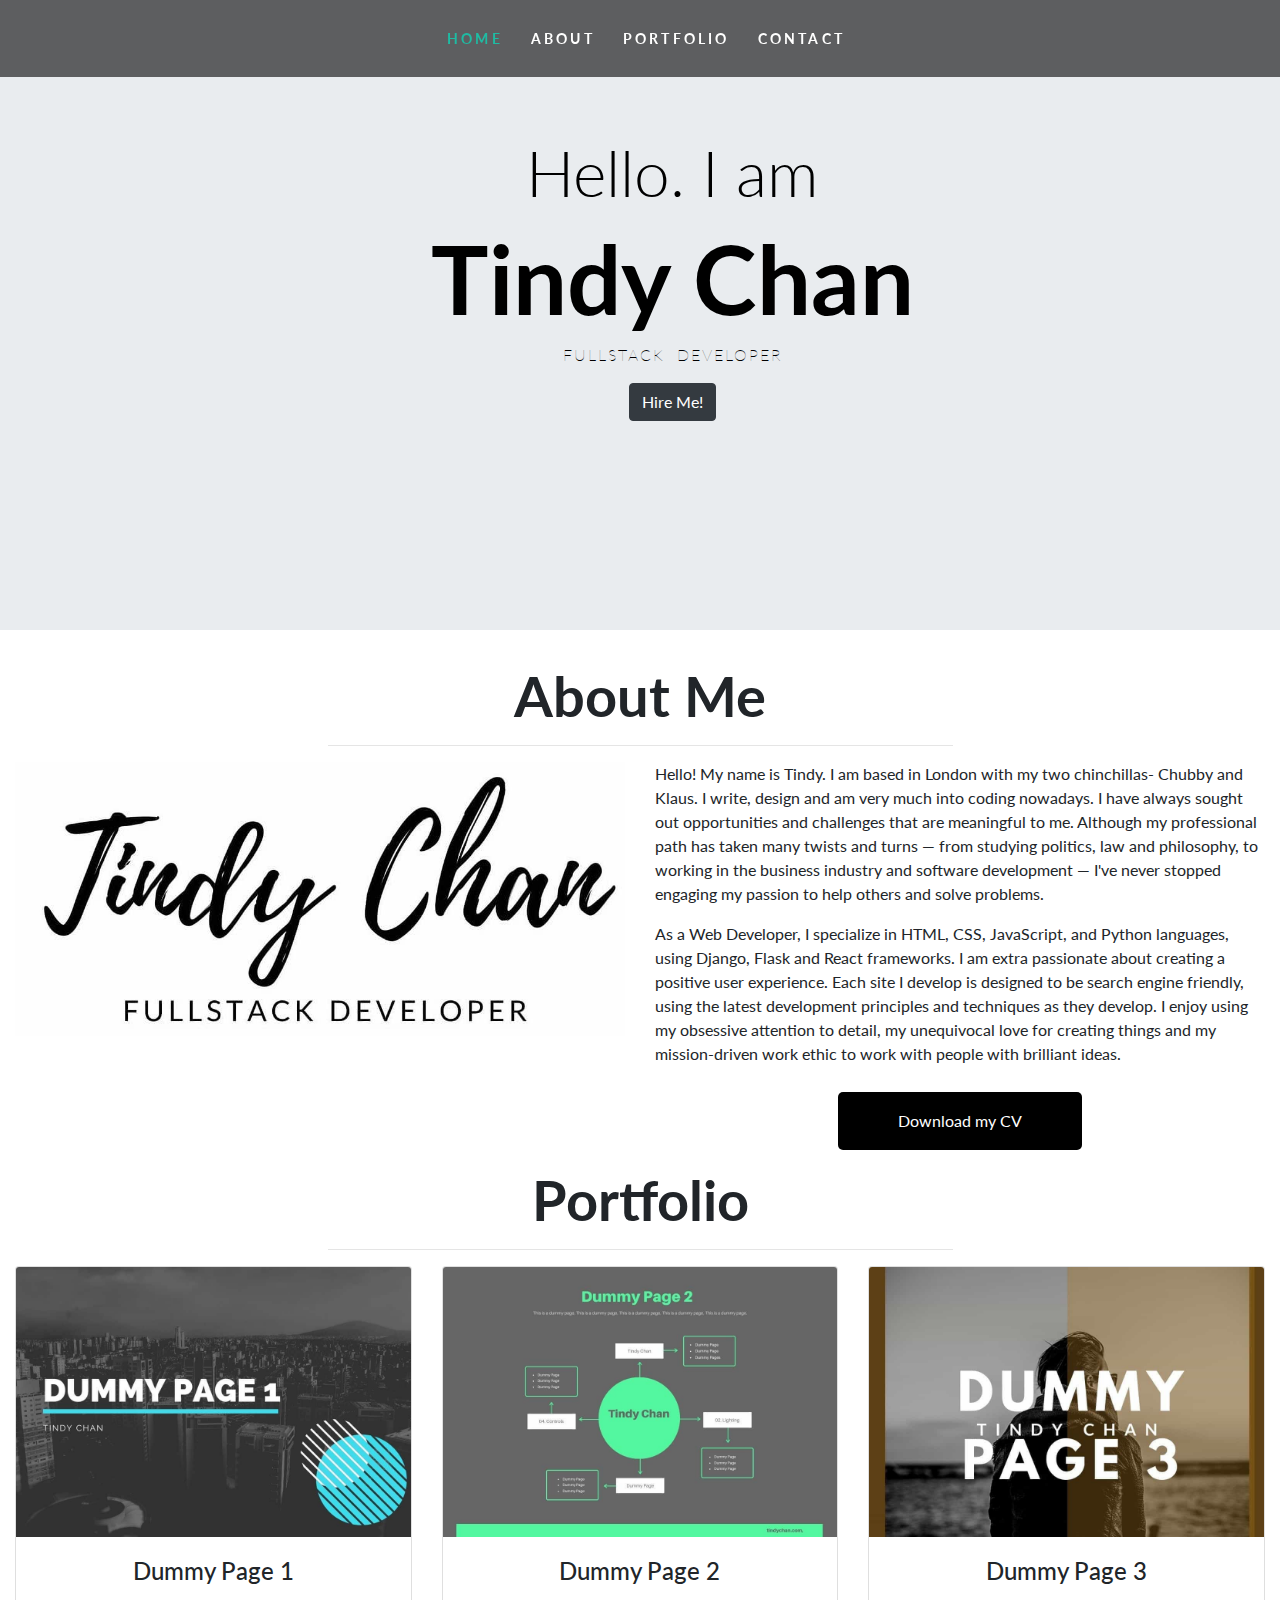
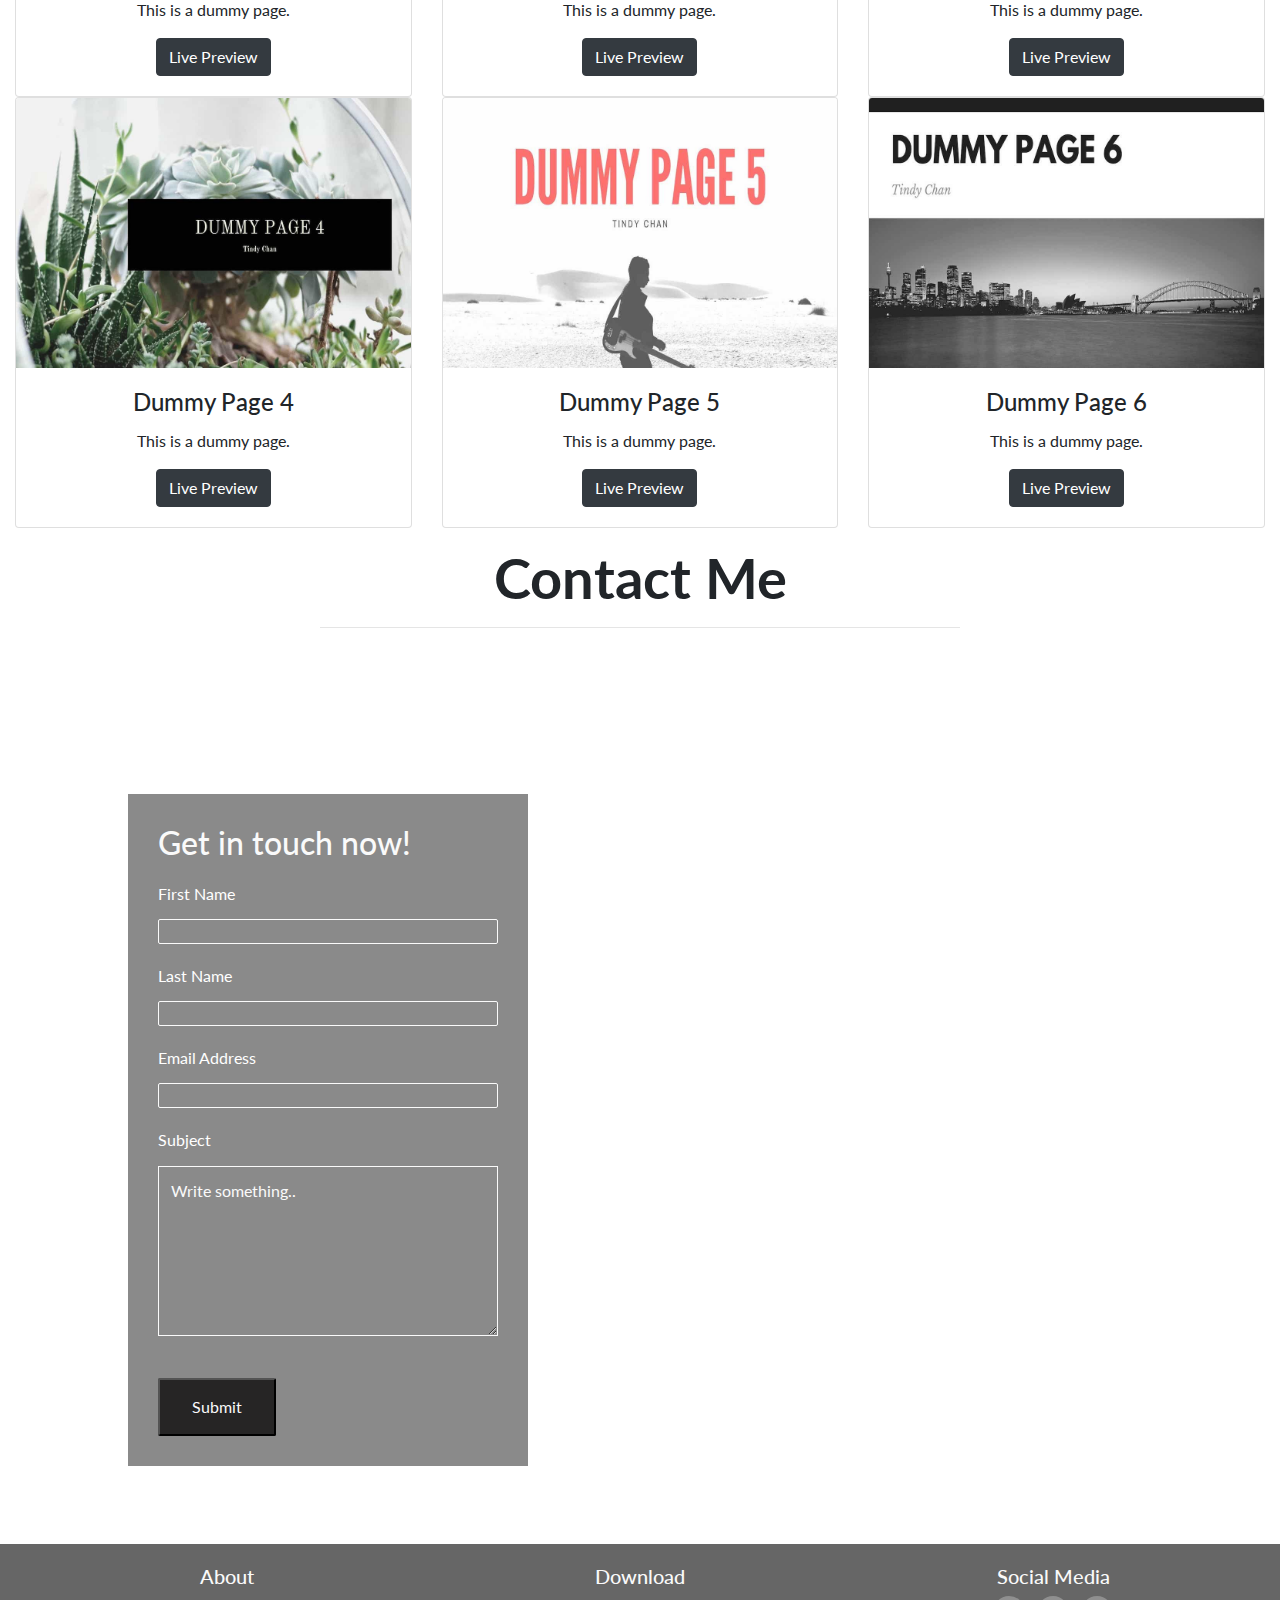
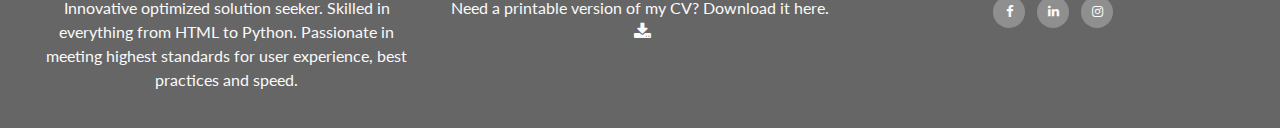
==== commit 89c6160d: "Update logo.jpg in about section" ====
--- a/index.html
+++ b/index.html
@@ -35,7 +35,7 @@
       </nav>
       <!--Navigation End-->
       <section id="home">
-         <!--Landing Page Start-->
+      <!--Landing Page Start-->
          <div class="jumbotron text-center">
             <div class="intro">
                <h5>Hello. I am </h5>
@@ -54,7 +54,7 @@
          </div>
          <div class="row">
             <div class="col-lg-6 col-md-6 col-12">
-               <img src="assets/img/p.jpg" width="1024" height="768" alt="logo" class="img-fluid">
+               <img src="assets/img/logo.jpg" width="1024" height="768" alt="logo" class="img-fluid">
             </div>
             <div class="col-lg-6 col-md-6 col-12">
                <p>
@@ -88,7 +88,7 @@
                <div class="card">
                   <img src="assets/img/dummypage1.jpg" class="card-img-top" width="350" height="100%" alt="Dummy Page">
                   <div class="card-body">
-                     <h4 class="card-title">Website Title</h4>
+                     <h4 class="card-title">Dummy Page 1</h4>
                      <p class="card-text">This is a dummy page.</p>
                      <a href="#" class="btn btn-dark">Live Preview</a>
                   </div>
@@ -98,7 +98,7 @@
                <div class="card">
                   <img src="assets/img/dummypage2.jpg" class="card-img-top" width="350" height="100%" alt="Dummy Page">
                   <div class="card-body">
-                     <h4 class="card-title">Website Title</h4>
+                     <h4 class="card-title">Dummy Page 2</h4>
                      <p class="card-text">This is a dummy page.</p>
                      <a href="#" class="btn btn-dark">Live Preview</a>
                   </div>
@@ -108,7 +108,7 @@
                <div class="card">
                   <img src="assets/img/dummypage3.jpg" class="card-img-top" width="350" height="100%" alt="Dummy Page">
                   <div class="card-body">
-                     <h4 class="card-title">Website Title</h4>
+                     <h4 class="card-title">Dummy Page 3</h4>
                      <p class="card-text">This is a dummy page.</p>
                      <a href="#" class="btn btn-dark">Live Preview</a>
                   </div>
@@ -118,7 +118,7 @@
                <div class="card">
                   <img src="assets/img/dummypage4.jpg" class="card-img-top" width="350" height="100%" alt="Dummy Page">
                   <div class="card-body">
-                     <h4 class="card-title">Website Title</h4>
+                     <h4 class="card-title">Dummy Page 4</h4>
                      <p class="card-text">This is a dummy page.</p>
                      <a href="#" class="btn btn-dark">Live Preview</a>
                   </div>
@@ -128,7 +128,7 @@
                <div class="card">
                   <img src="assets/img/dummypage5.jpg" class="card-img-top" width="350" height="100%" alt="Dummy Page">
                   <div class="card-body">
-                     <h4 class="card-title">Website Title</h4>
+                     <h4 class="card-title">Dummy Page 5</h4>
                      <p class="card-text">This is a dummy page.</p>
                      <a href="#" class="btn btn-dark">Live Preview</a>
                   </div>
@@ -138,7 +138,7 @@
                <div class="card">
                   <img src="assets/img/dummypage6.jpg" class="card-img-top" width="350" height="100%" alt="Dummy Page">
                   <div class="card-body">
-                     <h4 class="card-title">Website Title</h4>
+                     <h4 class="card-title">Dummy Page 6</h4>
                      <p class="card-text">This is a dummy page.</p>
                      <a href="#" class="btn btn-dark">Live Preview</a>
                   </div>
@@ -175,7 +175,7 @@
             <div class="col-sm-4">
                <h5 class="uppercase general-sub">About</h5>
                <p class="inline-block">
-                  Full Stack Web Developer. Skilled in everything from HTML to Python. Passionate in furthering my capacity for structural and design thinking.
+                    Innovative optimized solution seeker. Skilled in everything from HTML to Python. Passionate in meeting highest standards for user experience, best practices and speed.
                </p>
             </div>
             <div class="col-sm-4">
--- a/assets/css/style.css
+++ b/assets/css/style.css
@@ -255,6 +255,27 @@
 }
 }
 
+/* iphone X ----------- */
+@media only screen 
+    and (device-width : 375px) 
+    and (device-height : 812px) 
+    and (-webkit-device-pixel-ratio : 3) {
+.jumbotron h5 {
+    font-size: 2em;
+}
+
+.jumbotron h1 {
+    font-size: 4em;
+}
+
+.jumbotron p {
+    font-size: 1em;
+}
+
+.jumbotron {
+    height: 50vh;
+}
+}
  
 /* iPads (portrait and landscape) ----------- */
 @media only screen 
@@ -278,9 +299,8 @@
 }
 }
  
-/* Desktops and laptops ----------- */
-@media only screen
-and (min-width : 1224px) {
+/* Large Devices, Wide Screens */
+    @media only screen and (min-width : 1200px) {
 .jumbotron h5 {
     font-size: 4em;
 }
@@ -296,4 +316,4 @@
 .jumbotron {
     height: 70vh;
 }
-}+}
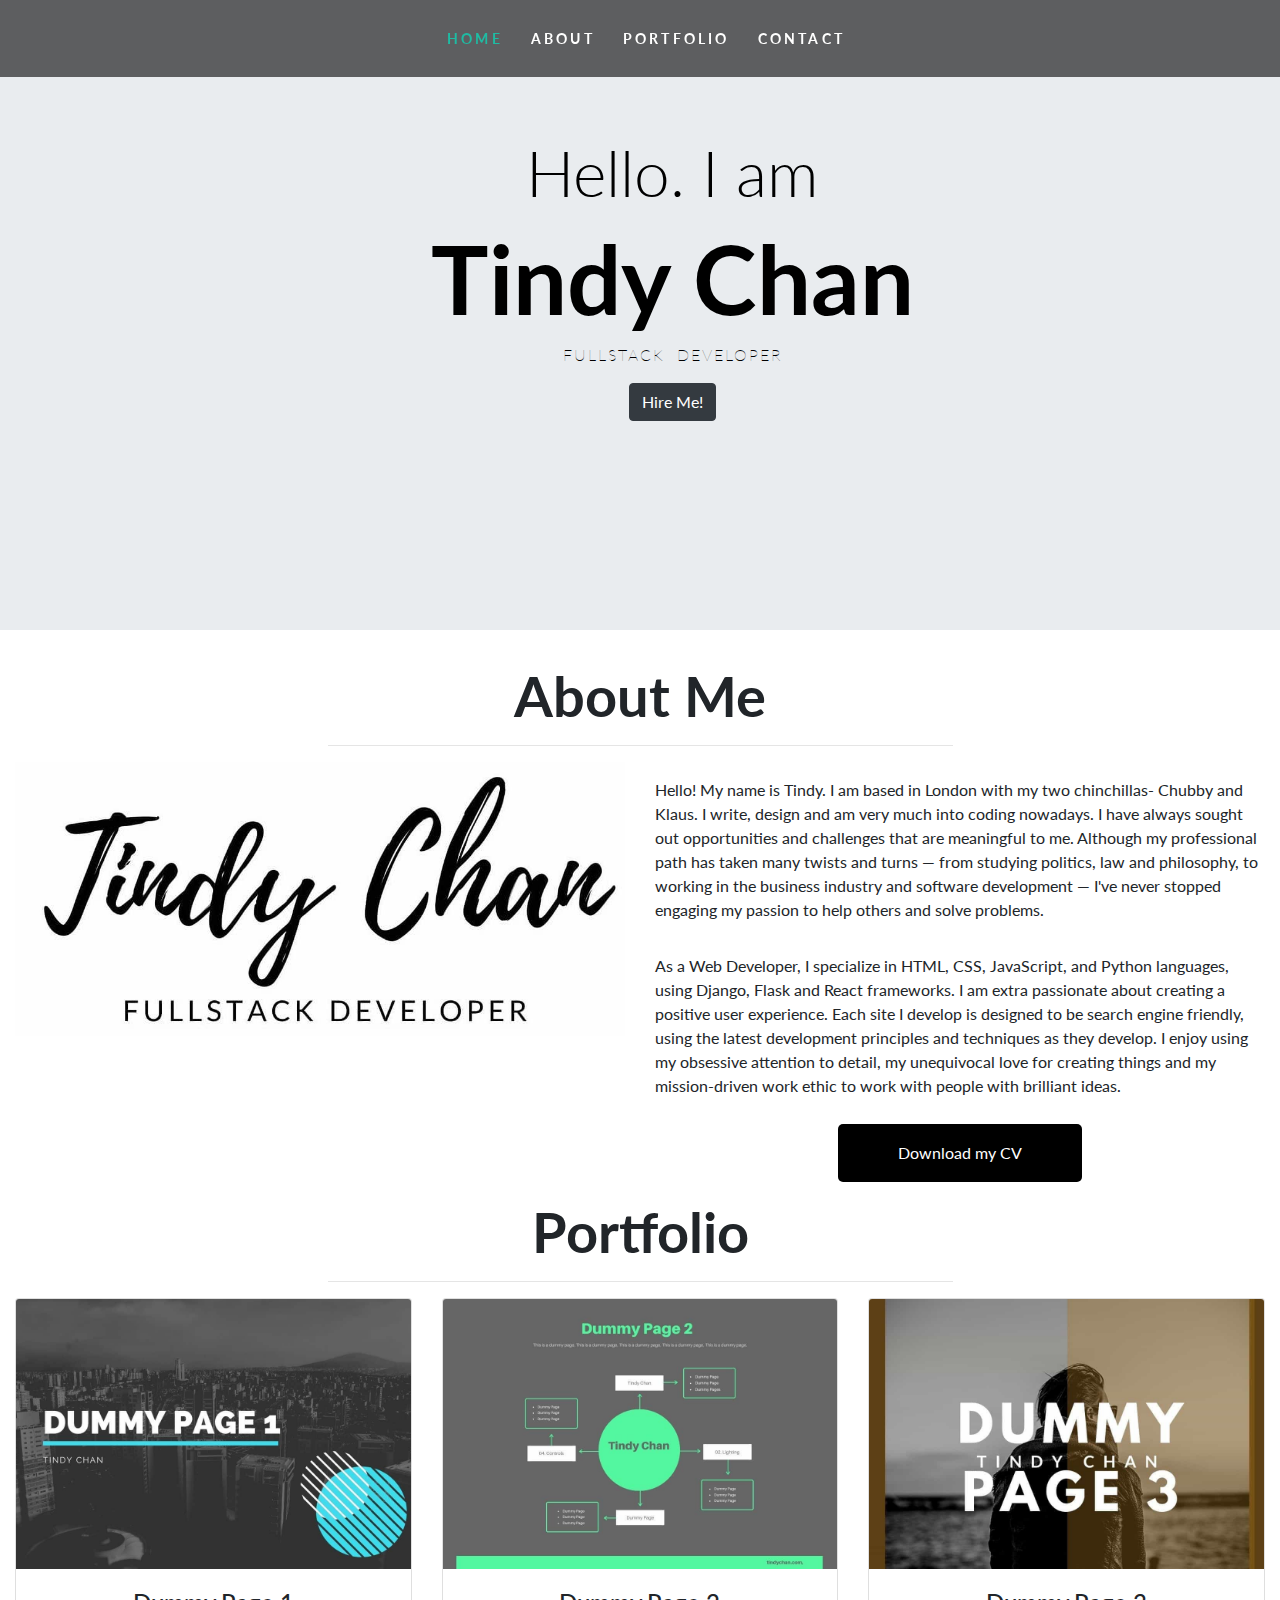
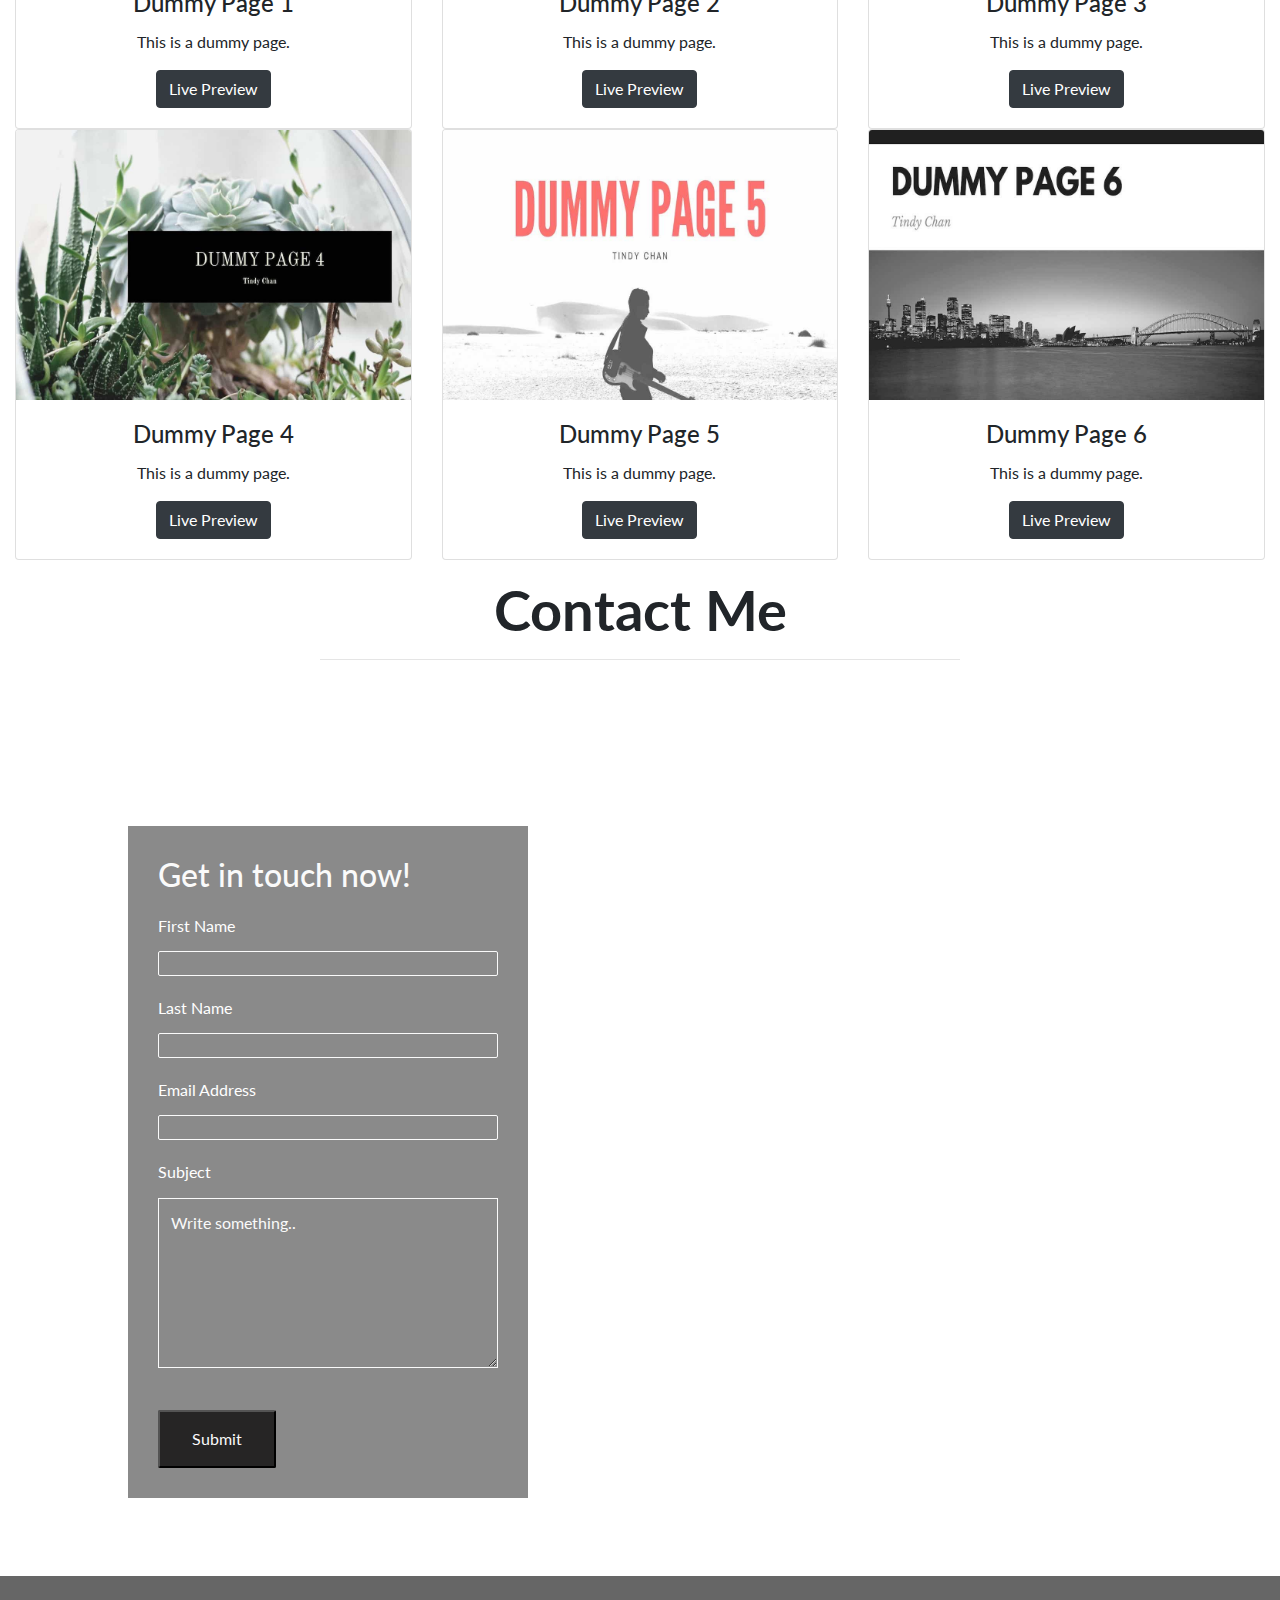
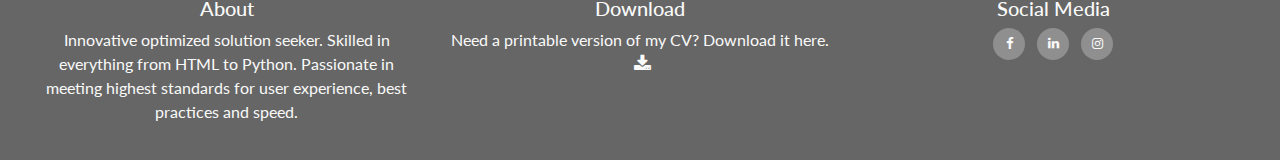
==== commit f1afafdc: "Add padding to p tag and fix closing tag in about section" ====
--- a/index.html
+++ b/index.html
@@ -63,13 +63,13 @@
                   I write, design and am very much into coding nowadays. 
                   I have always sought out opportunities and challenges that are meaningful to me. 
                   Although my professional path has taken many twists and turns — from studying politics, law and philosophy, to working in the business industry and software development — I've never stopped engaging my passion to help others and solve problems.
-               <p>
+               </p>
                <p>
                   As a Web Developer, I specialize in HTML, CSS, JavaScript, and Python languages, using Django, Flask and React frameworks.
                   I am extra passionate about creating a positive user experience. 
                   Each site I develop is designed to be search engine friendly, using the latest development principles and techniques as they develop. 
                   I enjoy using my obsessive attention to detail, my unequivocal love for creating things and my mission-driven work ethic to work with people with brilliant ideas.
-               <p>
+               </p>
                <div class="text-center">
                   <a href="assets/cv/cv.pdf" class="btn btn-dark" role="button" aria-pressed="true" download="tindychancv">Download my CV</a>
                </div>
--- a/assets/css/style.css
+++ b/assets/css/style.css
@@ -1,319 +1,338 @@
-
-@import url('https://fonts.googleapis.com/css2?family=Lato:ital@1&family=Oswald:wght@200&display=swap');
-
-body {
-    font-family: 'Lato', sans-serif;
-    margin: 0;
-    padding: 0;
-    box-sizing: border-box;
-    overflow-x: hidden;
-}
-
+ @import url('https://fonts.googleapis.com/css2?family=Lato:ital@1&family=Oswald:wght@200&display=swap');
+ body {
+     font-family: 'Lato', sans-serif;
+     margin: 0;
+     padding: 0;
+     box-sizing: border-box;
+     overflow-x: hidden;
+}
 /* -----------------------Header */
-
-.navbar {
-    overflow: hidden;
-    position: fixed;
-    width: 100%;
-    text-transform: uppercase;
-    font-size: 14px;
-    font-weight: 700;
-    letter-spacing: 0.2rem;
-    background: rgba(0, 0, 0, 0.6) !important;
-    padding: 20px 0;
-}
-
-.navbar-dark .navbar-nav .nav-link {
-    color: #ffffff;
-    padding-left: 20px;
-}
-
-.navbar-dark .navbar-nav .nav-link.active,
-.navbar-dark .navbar-nav .nav-link:hover{
-    color: #1ebba3;
-}
-
-.jumbotron{
-    background-image: url(https://images.unsplash.com/photo-1474929743204-8f756140cb14?ixlib=rb-1.2.1&ixid=eyJhcHBfaWQiOjEyMDd9&auto=format&fit=crop&w=1950&q=80);
-    height: 80vh;
-    background-size: cover;
-    background-position: center;
-    color: #ffffff;
-    border-radius: 0px !important;
-    z-index: 1;
-}
-
-.jumbotron h5 {
-    font-size: 4em;
-    font-weight: 300;
-    color: #000000;
-}
-
-.jumbotron h1 {
-    font-size: 5em;
-    font-weight: bolder;
-    color: #000000;
-}
-
-.jumbotron p {
-    font-size: 1em;
-    text-transform: uppercase;
-    font-weight: lighter;
-    color: #000000;
-    word-spacing: 5px;
-    letter-spacing: 2px;
-}
-.intro {
-    position: absolute;
-    top:15%;
-    width: 100%;
-    max-width: 100%;
-}
-
+ .navbar {
+     overflow: hidden;
+     position: fixed;
+     width: 100%;
+     text-transform: uppercase;
+     font-size: 14px;
+     font-weight: 700;
+     letter-spacing: 0.2rem;
+     background: rgba(0, 0, 0, 0.6) !important;
+     padding: 20px 0;
+}
+ .navbar-dark .navbar-nav .nav-link {
+     color: #ffffff;
+     padding-left: 20px;
+}
+ .navbar-dark .navbar-nav .nav-link.active, .navbar-dark .navbar-nav .nav-link:hover{
+     color: #1ebba3;
+}
+ .jumbotron{
+     background-image: url(https://images.unsplash.com/photo-1474929743204-8f756140cb14?ixlib=rb-1.2.1&ixid=eyJhcHBfaWQiOjEyMDd9&auto=format&fit=crop&w=1950&q=80);
+     height: 70vh;
+     background-size: cover;
+     background-position: center;
+     color: #ffffff;
+     border-radius: 0 !important;
+     z-index: 1;
+}
+ .jumbotron h5 {
+     font-size: 4em;
+     font-weight: 300;
+     color: #000000;
+}
+ .jumbotron h1 {
+     font-size: 5em;
+     font-weight: bolder;
+     color: #000000;
+}
+ .jumbotron p {
+     font-size: 1em;
+     text-transform: uppercase;
+     font-weight: lighter;
+     color: #000000;
+     word-spacing: 5px;
+     letter-spacing: 2px;
+}
+ .intro {
+     position: absolute;
+     top:15%;
+     width: 100%;
+     max-width: 100%;
+}
+ .intro .btn:hover{
+     border: 2px solid #1ebba3;
+     cursor: pointer;
+}
 /* -----------------------About Styles */
-
-.about-text-button {
-    width: 120px;
-    height: 40px;
-    color: #ffffff;
-    outline: none;
-    border: none;
-    background-color: #262525;
-}
-
-#about .btn {
-    border: 2px solid transparent;
-    width: 40%;
-    padding: 15px 22px;
-    background: #000000;
-    border-radius: 5px;
-    margin-top: 10px;
-}
-
-#about .btn a{
-    color: #ffffff;
-    text-decoration: none;
-    font-size: 1em;
-    font-weight: bold;
-    text-transform: uppercase;
-}
-
-#about .btn:hover{
-    border: 2px solid #1ebba3;
-    cursor: pointer;
-}
-
+ #about .btn {
+     border: 2px solid transparent;
+     width: 40%;
+     padding: 15px 22px;
+     background: #000000;
+     border-radius: 5px;
+     margin-top: 10px;
+}
+ #about .btn a{
+     color: #ffffff;
+     text-decoration: none;
+     font-size: 1em;
+     font-weight: bold;
+     text-transform: uppercase;
+}
+ #about .btn:hover{
+     border: 2px solid #1ebba3;
+     cursor: pointer;
+}
+ #about p{
+     padding-top: 1rem;
+}
+/* -----------------------Portfolio Styles */
+ .card .btn:hover{
+     border: 2px solid #1ebba3;
+     cursor: pointer;
+}
 /* -----------------------Contact Styles */
-
-.form-section {
-    clear: left;
-    background: url("https://images.unsplash.com/photo-1554415707-6e8cfc93fe23?ixlib=rb-1.2.1&ixid=eyJhcHBfaWQiOjEyMDd9&auto=format&fit=crop&w=1600&q=60");
-    background-size: cover;
-    background-position: center;
-    height: 900px;
-}
-
-.contactme {
-  margin-top: 150px;
-  color: #fff;
-  background-color: rgba(60, 60, 60, 0.6);
-  max-width: 400px;
-  position: absolute; 
-  left: 10%;
-  right: 10%;
-  padding: 30px;
-}
-.contactme > h2{
-  color: #fafafa;
-  margin-bottom: 20px;
-}
-
-.text-input{
-  background-color: transparent;
-  color: #fafafa;
-  width: 100%;
-  height:25px;
-  margin:5px 0px 20px;
-  border:1px solid #fafafa;
-  border-radius: 2px;
-}
-
-.text-input:hover{
-  border-color: #1ebba3;
-}
-
-#subject {
-background-color: transparent;
-color: #fafafa;
-width: 100%;
-padding: 12px;
-border:1px solid #fafafa;
-margin-top: 6px;
-margin-bottom: 16px;
-resize: vertical;
-}
-
-#subject:hover{
-  border-color: #1ebba3;
-}
-
-::placeholder { 
-  color: #fafafa;
-}
-
-.submit{
-  margin-top: 20px;
-  border-radius: 2px;
-  padding-top: 15px;
-  padding-right: 32px;
-  padding-bottom: 15px;
-  padding-left: 32px;
-  text-align: center;
-  font-size: 100%;
-  background-color: #262525;
-  color: #fafafa;
-  display: block;
-}
-
-.submit:hover{
-    border: 2px solid #1ebba3;
-    cursor: pointer;
-}
-
+ .form-section {
+     clear: left;
+     background: url("https://images.unsplash.com/photo-1554415707-6e8cfc93fe23?ixlib=rb-1.2.1&ixid=eyJhcHBfaWQiOjEyMDd9&auto=format&fit=crop&w=1600&q=60");
+     background-size: cover;
+     background-position: center;
+     height: 900px;
+}
+ .contactme {
+     margin-top: 150px;
+     color: #fff;
+     background-color: rgba(60, 60, 60, 0.6);
+     max-width: 400px;
+     position: absolute;
+     left: 10%;
+     right: 10%;
+     padding: 30px;
+}
+ .contactme > h2{
+     color: #fafafa;
+     margin-bottom: 20px;
+}
+ .text-input{
+     background-color: transparent;
+     color: #fafafa;
+     width: 100%;
+     height:25px;
+     margin:5px 0px 20px;
+     border:1px solid #fafafa;
+     border-radius: 2px;
+}
+ .text-input:hover{
+     border-color: #1ebba3;
+}
+ #subject {
+     background-color: transparent;
+     color: #fafafa;
+     width: 100%;
+     padding: 12px;
+     border:1px solid #fafafa;
+     margin-top: 6px;
+     margin-bottom: 16px;
+     resize: vertical;
+}
+ #subject:hover{
+     border-color: #1ebba3;
+}
+ ::placeholder {
+     color: #fafafa;
+}
+ .submit{
+     margin-top: 20px;
+     border-radius: 2px;
+     padding-top: 15px;
+     padding-right: 32px;
+     padding-bottom: 15px;
+     padding-left: 32px;
+     text-align: center;
+     font-size: 100%;
+     background-color: #262525;
+     color: #fafafa;
+     display: block;
+}
+ .submit:hover{
+     border: 2px solid #1ebba3;
+     cursor: pointer;
+}
 /* ----------------------------------------Footer */
-
-footer {
-    background-color: rgba(0, 0, 0, 0.6);
-    color: #fafafa;
-    min-height: 120px;
-    margin: 0;
-    text-align: center;
-}
-
-.cv-pdf i {
-    font-size: 18px;
-    color: #fafafa;
-    text-align: center;
-    padding-left: 5px;
-    transition: all 0.35s ease-in-out;
-    -moz-transition: all 0.35s ease-in-out;
-    -webkit-transition: all 0.35s ease-in-out;
-    -o-transition: all 0.35s ease-in-out;
-}
-
-.cv-pdf i:hover {
-    color: #1ebba3;
-}
-
-.social-links {
-    padding-bottom: 15px;
-}
-
-.social-links li a i {
-    width: 32px;
-    height: 32px;
-    padding: 12px 0;
-    border-radius: 50%;
-    font-size: 13px;
-    line-height: 7px;
-    text-align: center;
-    color: #fafafa;
-    background: #8f8f8f;
-    transition: all 0.35s ease-in-out;
-    -moz-transition: all 0.35s ease-in-out;
-    -webkit-transition: all 0.35s ease-in-out;
-    -o-transition: all 0.35s ease-in-out;
-}
-
-.social-links li a i:hover {
-    background: #1ebba3;
-}
-
-#footer-details {
-    padding: 20px;
-}
-
+ footer {
+     background-color: rgba(0, 0, 0, 0.6);
+     color: #fafafa;
+     min-height: 120px;
+     margin: 0;
+     text-align: center;
+}
+ .cv-pdf i {
+     font-size: 18px;
+     color: #fafafa;
+     text-align: center;
+     padding-left: 5px;
+     transition: all 0.35s ease-in-out;
+     -moz-transition: all 0.35s ease-in-out;
+     -webkit-transition: all 0.35s ease-in-out;
+     -o-transition: all 0.35s ease-in-out;
+}
+ .cv-pdf i:hover {
+     color: #1ebba3;
+}
+ .social-links {
+     padding-bottom: 15px;
+}
+ .social-links li a i {
+     width: 32px;
+     height: 32px;
+     padding: 12px 0;
+     border-radius: 50%;
+     font-size: 13px;
+     line-height: 7px;
+     text-align: center;
+     color: #fafafa;
+     background: #8f8f8f;
+     transition: all 0.35s ease-in-out;
+     -moz-transition: all 0.35s ease-in-out;
+     -webkit-transition: all 0.35s ease-in-out;
+     -o-transition: all 0.35s ease-in-out;
+}
+ .social-links li a i:hover {
+     background: #1ebba3;
+}
+ #footer-details {
+     padding: 20px;
+}
 /* ----------------------------------------Media Query */
 /* Smartphones (portrait and landscape) ----------- */
-@media only screen
-and (min-width : 320px)
-and (max-width : 480px) {
-.jumbotron h5 {
-    font-size: 1em;
-}
+ @media only screen and (min-device-width : 320px) and (max-device-width : 480px) {
+     .jumbotron h5 {
+         font-size: 1em;
+    }
+     .jumbotron h1 {
+         font-size: 2em;
+    }
+     .jumbotron p {
+         font-size: 0.7em;
+    }
+     .jumbotron {
+         height: 50vh;
+    }
+}
+/* iphone X ----------- */
+ @media only screen and (min-device-width : 375px) and (max-device-width : 812px) and (-webkit-device-pixel-ratio : 3) {
+     .jumbotron h5 {
+         font-size: 2em;
+    }
+     .jumbotron h1 {
+         font-size: 3em;
+    }
+     .jumbotron p {
+         font-size: 1em;
+    }
+     .jumbotron {
+         height: 50vh;
+    }
+}
+/* iphone XS Max ----------- */
+ @media only screen and (min-width: 414px) and (max-width: 767px) {
+     .jumbotron h5 {
+         font-size: 2em;
+    }
+     .jumbotron h1 {
+         font-size: 3em;
+    }
+     .jumbotron p {
+         font-size: 1em;
+    }
+     .jumbotron {
+         height: 50vh;
+    }
+}
+/* iPads (portrait and landscape) ----------- */
+ @media only screen and (min-device-width : 768px) and (max-device-width : 1024px) {
+     .jumbotron h5 {
+         font-size: 4em;
+    }
+     .jumbotron h1 {
+         font-size: 6em;
+    }
+     .jumbotron p {
+         font-size: 1em;
+    }
+     .jumbotron {
+         height: 50vh;
+    }
 
-.jumbotron h1 {
-    font-size: 2em;
+    #about img{
+        padding-top: 50%;
+    }
 }
 
-.jumbotron p {
-    font-size: 0.7em;
-}
+/* ----------- iPad Pro (portrait and landscape)----------- */
+@media only screen 
+  and (min-width: 1024px) 
+  and (max-height: 1366px) 
+  and (-webkit-min-device-pixel-ratio: 1.5) {
+           .jumbotron h5 {
+         font-size: 4em;
+    }
+     .jumbotron h1 {
+         font-size: 6em;
+    }
+     .jumbotron p {
+         font-size: 1em;
+    }
+     .jumbotron {
+         height: 50vh;
+    }
 
-.jumbotron {
-    height: 50vh;
-}
+    #about img{
+        padding-top: 20%;
+    }
 }
 
-/* iphone X ----------- */
-@media only screen 
-    and (device-width : 375px) 
-    and (device-height : 812px) 
-    and (-webkit-device-pixel-ratio : 3) {
-.jumbotron h5 {
-    font-size: 2em;
-}
-
-.jumbotron h1 {
-    font-size: 4em;
-}
-
-.jumbotron p {
-    font-size: 1em;
-}
-
-.jumbotron {
-    height: 50vh;
-}
-}
- 
-/* iPads (portrait and landscape) ----------- */
-@media only screen 
-  and (min-width: 768px) 
-  and (max-width: 1024px) 
-  and (-webkit-min-device-pixel-ratio: 1) {
-.jumbotron h5 {
-    font-size: 4em;
-}
-
-.jumbotron h1 {
-    font-size: 6em;
-}
-
-.jumbotron p {
-    font-size: 1em;
-}
-
-.jumbotron {
-    height: 50vh;
-}
-}
- 
-/* Large Devices, Wide Screens */
-    @media only screen and (min-width : 1200px) {
-.jumbotron h5 {
-    font-size: 4em;
-}
-
-.jumbotron h1 {
-    font-size: 6em;
-}
-
-.jumbotron p {
-    font-size: 1em;
-}
-
-.jumbotron {
-    height: 70vh;
-}
-}
+/* Desktops and laptops ----------- */
+ @media only screen and (min-width : 1224px) {
+     .jumbotron h5 {
+         font-size: 4em;
+    }
+     .jumbotron h1 {
+         font-size: 6em;
+    }
+     .jumbotron p {
+         font-size: 1em;
+    }
+     .jumbotron {
+         height: 70vh;
+    }
+}
+/* Large screens ----------- */
+ @media only screen and (min-width : 1824px) {
+     .jumbotron h5 {
+         font-size: 4em;
+    }
+     .jumbotron h1 {
+         font-size: 6em;
+    }
+     .jumbotron p {
+         font-size: 1em;
+    }
+     .jumbotron {
+         height: 70vh;
+    }
+}
+ /* 4K Displays (Ultra HD) ----------- */
+ @media screen and (min-width: 3840px) {
+     .jumbotron h5 {
+         font-size: 4em;
+    }
+     .jumbotron h1 {
+         font-size: 6em;
+    }
+     .jumbotron p {
+         font-size: 1em;
+    }
+     .jumbotron {
+         height: 70vh;
+    }
+}